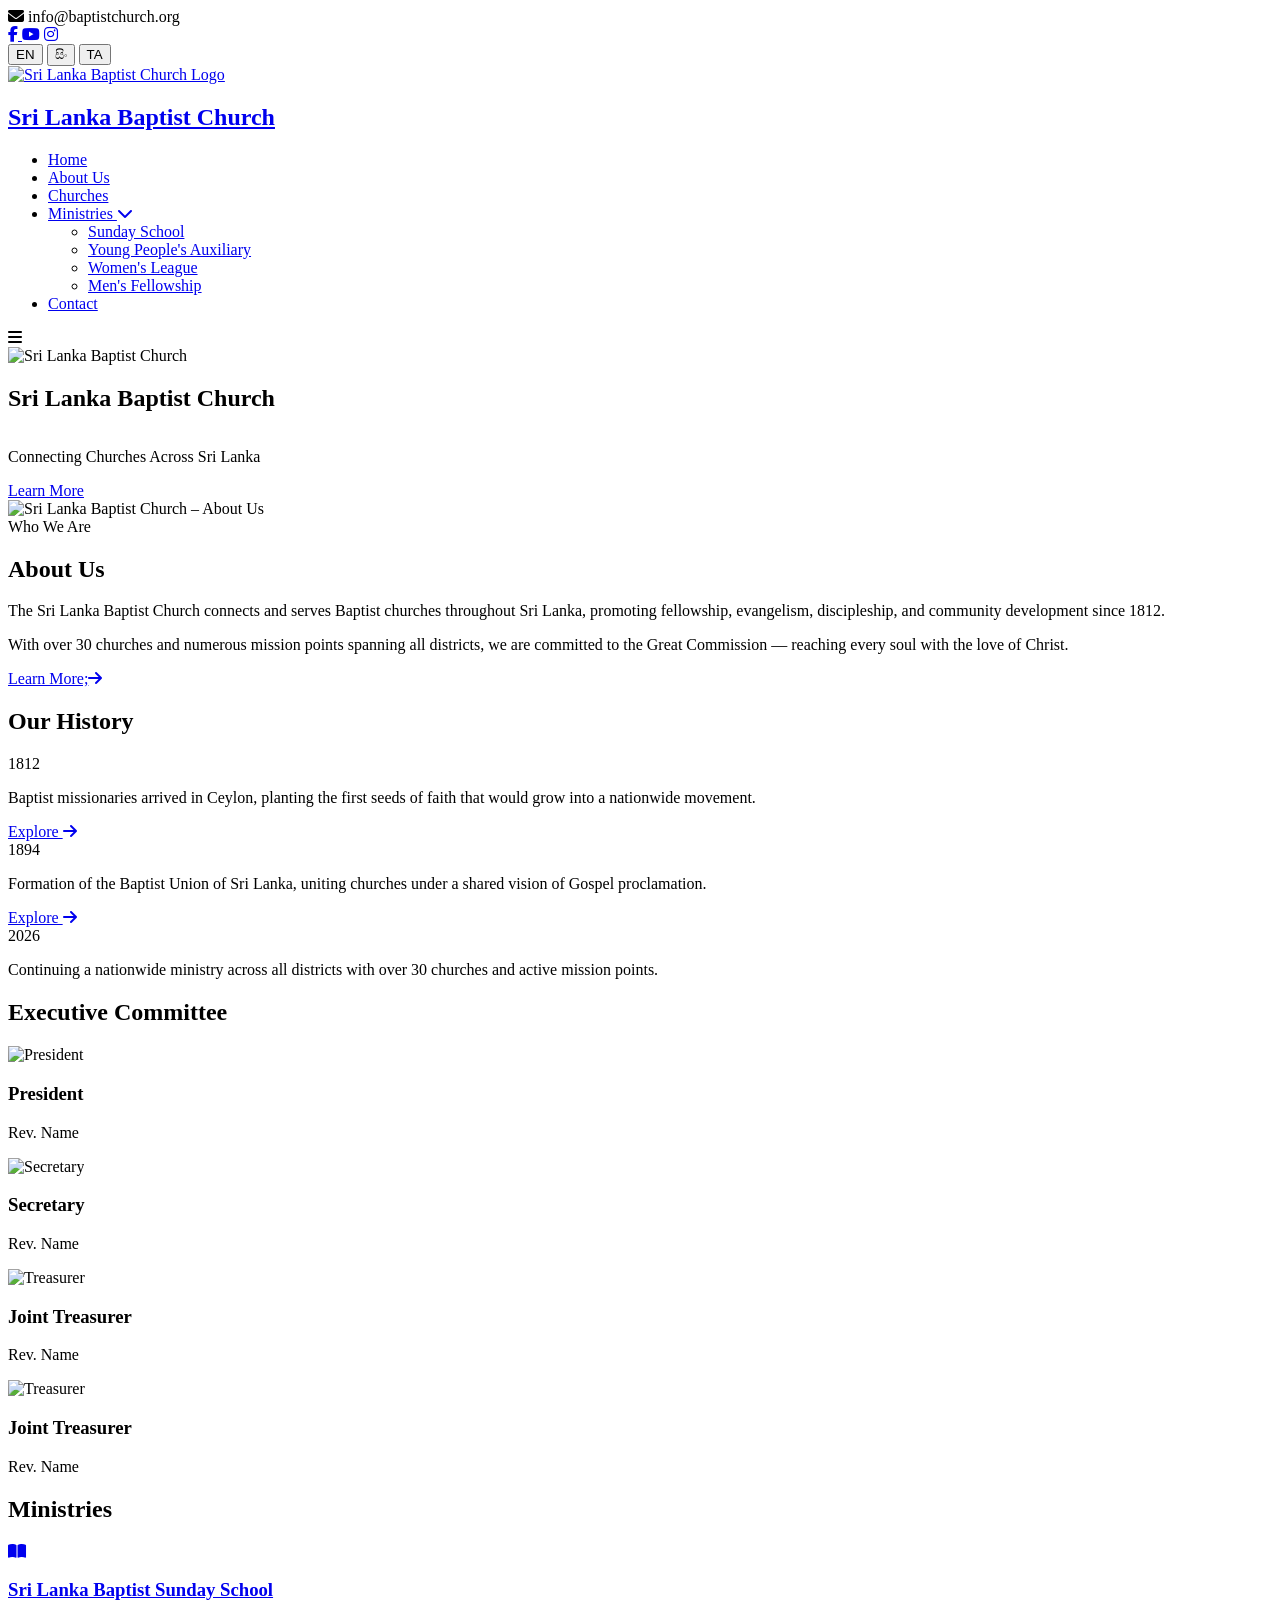
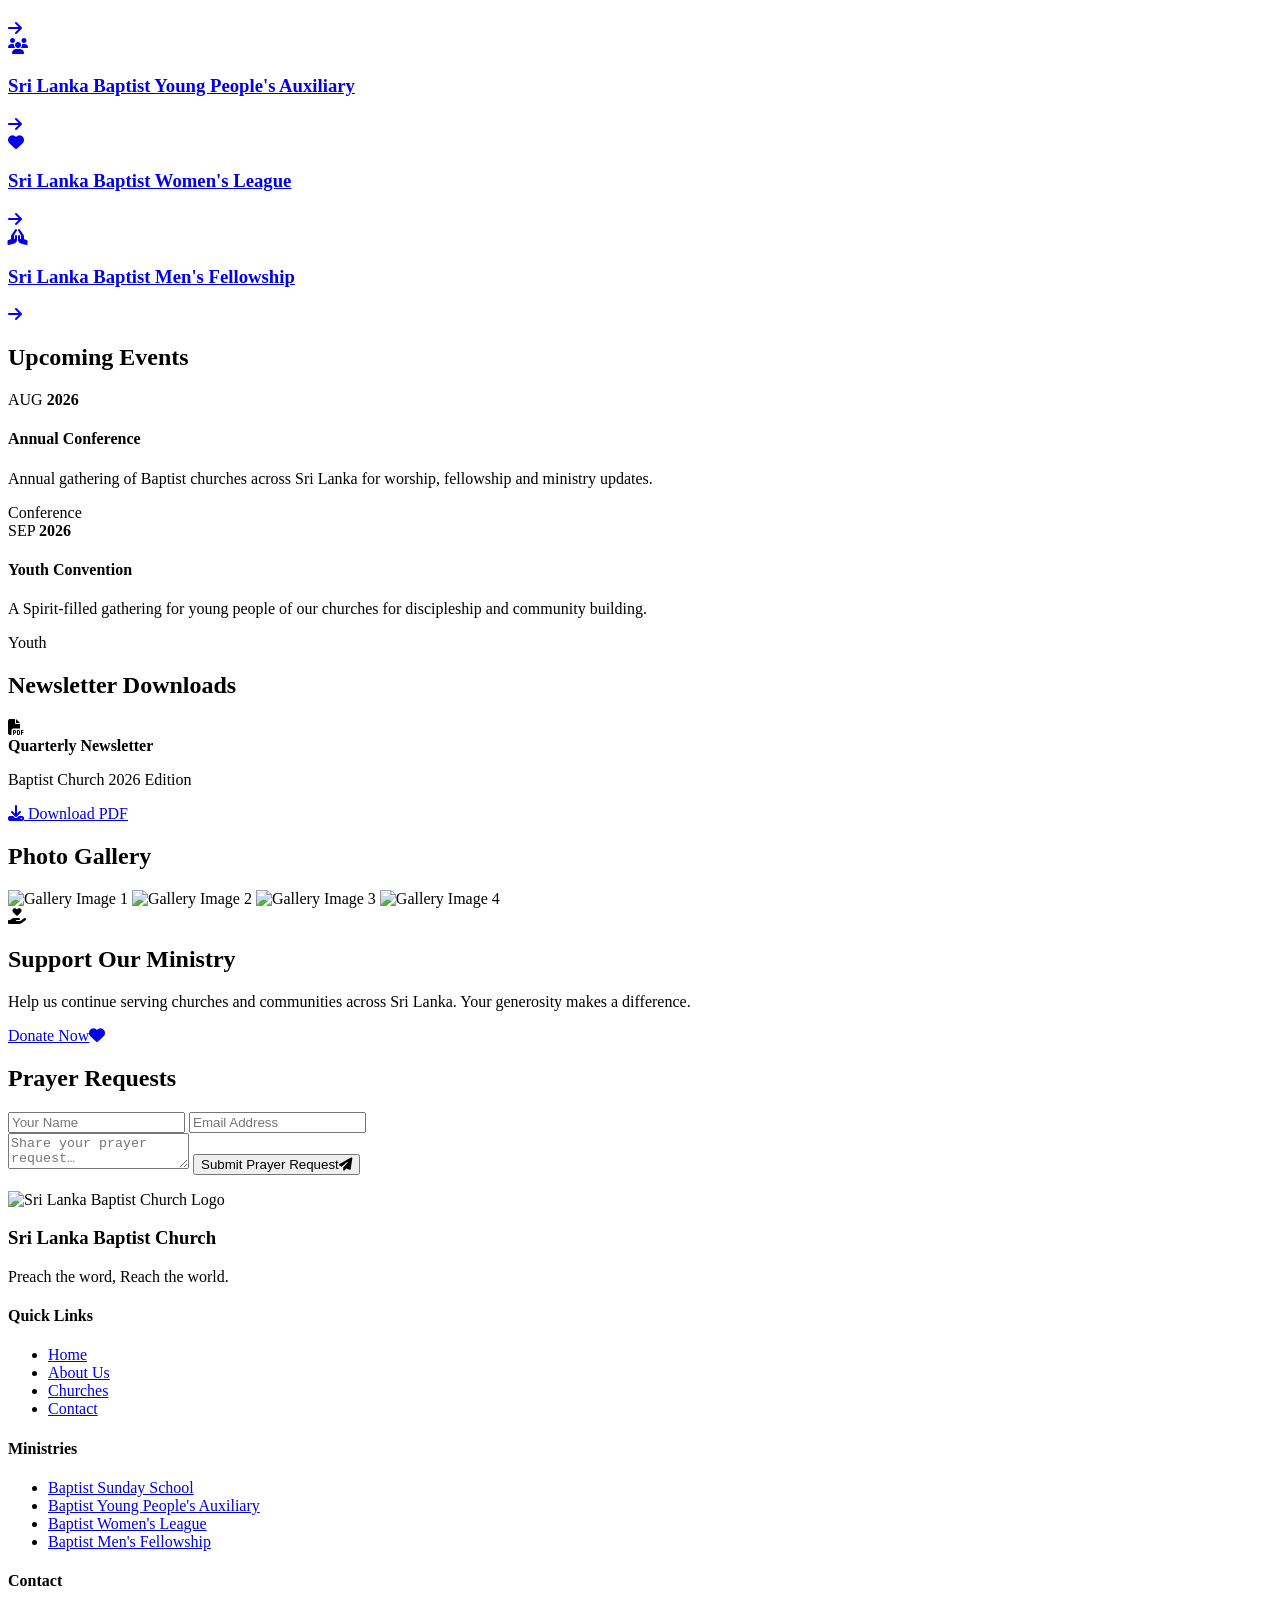
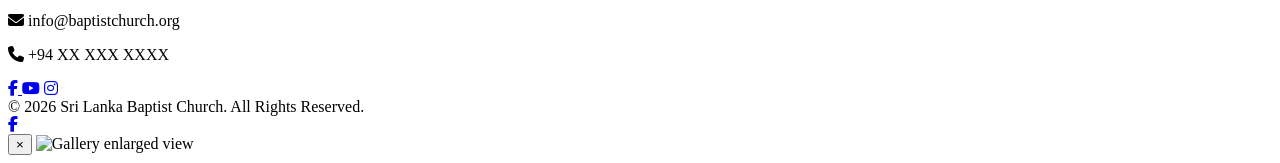
==== Index.html @ b9fe7b9b "Initial website" ====
<!DOCTYPE html>
<html lang="en">

<head>
    <meta charset="UTF-8">
    <meta name="viewport" content="width=device-width, initial-scale=1.0">
    <meta name="description" content="Sri Lanka Baptist Church – Connecting Baptist churches across Sri Lanka through fellowship, ministry and the Gospel since 1812.">
    <title>Sri Lanka Baptist Church | Home</title>

    <link rel="stylesheet" href="css/global.css">

    <!-- Google Fonts -->
    <link href="https://fonts.googleapis.com/css2?family=Cinzel:wght@500;600;700&family=Poppins:wght@300;400;500;600;700&display=swap" rel="stylesheet">

    <!-- Font Awesome -->
    <link rel="stylesheet" href="https://cdnjs.cloudflare.com/ajax/libs/font-awesome/6.5.1/css/all.min.css">

    <!-- Swiper -->
    <link rel="stylesheet" href="https://cdn.jsdelivr.net/npm/swiper@11/swiper-bundle.min.css" />

    <!-- AOS -->
    <link rel="stylesheet" href="https://unpkg.com/aos@2.3.4/dist/aos.css" />
</head>

<body>

<!-- ================= HEADER ================= -->
<header>

    <!-- TOP HEADER -->
    <div class="top-header">
        <div class="container">
            <div class="top-left">
                <i class="fas fa-envelope"></i>
                info@baptistchurch.org
            </div>
            <div class="top-right">
                <a href="https://www.facebook.com/p/Sri-Lanka-Baptist-Church-61569196400970/" target="_blank" rel="noopener" aria-label="Facebook">
                    <i class="fab fa-facebook-f"></i>
                </a>
                <a href="https://youtube.com/@baptistchurchsrilanka?si=ytRZ0OJvWKiJNVHd" aria-label="YouTube"><i class="fab fa-youtube"></i></a>
                <a href="#" aria-label="Instagram"><i class="fab fa-instagram"></i></a>
                <div class="language-switch">
                    <button>EN</button>
                    <button>සිං</button>
                    <button>TA</button>
                </div>
            </div>
        </div>
    </div>

    <!-- NAVBAR -->
    <nav class="navbar">
        <div class="container nav-container">
            <a href="index.html" class="logo">
                <img src="images/logo.jpg" alt="Sri Lanka Baptist Church Logo">
                <h2>Sri Lanka Baptist Church</h2>
            </a>
            <ul class="nav-links">
                <li><a href="index.html" class="active">Home</a></li>
                <li><a href="about.html">About Us</a></li>
                <li><a href="churches.html">Churches</a></li>
                <li class="dropdown">
                    <a href="#" onclick="return false;">Ministries <i class="fas fa-chevron-down"></i></a>
                    <ul class="dropdown-menu">
                        <li><a href="SLBS.html">Sunday School</a></li>
                        <li><a href="BYPA.html">Young People's Auxiliary</a></li>
                        <li><a href="BWL.html">Women's League</a></li>
                        <li><a href="BMF.html">Men's Fellowship</a></li>
                    </ul>
                </li>
                <li><a href="contact.html">Contact</a></li>
            </ul>
            <div class="menu-btn" aria-label="Open menu" role="button" tabindex="0">
                <i class="fas fa-bars"></i>
            </div>
        </div>
    </nav>

</header>

<!-- ================= HERO ================= -->
<section id="home" class="hero">
    <img
        src="images/hero.jpg"
        alt="Sri Lanka Baptist Church"
        class="hero-bg">
    <div class="hero-overlay"></div>
    <div class="hero-content">
        <h1>Sri Lanka Baptist Church</h1>
        <div class="swiper heroSwiper">
            <div class="swiper-wrapper">
                <div class="swiper-slide">
                    <p>Connecting Churches Across Sri Lanka</p>
                </div>
                <div class="swiper-slide">
                    <p>Sharing the Gospel Across the Nation</p>
                </div>
                <div class="swiper-slide">
                    <p>Faith.Fellowship.Mission</p>
                </div>
            </div>
        </div>
        <a href="#about" class="btn hero-btn">Learn More</a>
    </div>
</section>

<!-- ================= ABOUT ================= -->
<section id="about" class="section">
    <div class="container two-column">
        <div class="about-img" data-aos="fade-right">
            <img src="images/About.jpg" alt="Sri Lanka Baptist Church – About Us">
        </div>
        <div class="about-text" data-aos="fade-left">
            <span class="section-eyebrow">Who We Are</span>
            <h2>About Us</h2>
            <div class="divider-left"></div>
            <p>
                The Sri Lanka Baptist Church connects and serves Baptist churches
                throughout Sri Lanka, promoting fellowship, evangelism, discipleship,
                and community development since 1812.
            </p>
            <p>
                With over 30 churches and numerous mission points spanning all districts,
                we are committed to the Great Commission — reaching every soul with the
                love of Christ.
            </p>
            <a href="about.html" class="btn btn-primary">
                Learn More;<i class="fas fa-arrow-right"></i>
            </a>
        </div>
    </div>
</section>

<!-- ================= HISTORY ================= -->
<section id="history" class="section light">
    <div class="container">
        <h2 class="title" data-aos="fade-up">Our History</h2>
        <div class="divider" data-aos="fade-up" data-aos-delay="50"></div>
        <div class="timeline">
            <div class="timeline-box" data-aos="fade-up" data-aos-delay="0">
                <div class="timeline-year">1812</div>
                <p>Baptist missionaries arrived in Ceylon, planting the first seeds of faith that would grow into a nationwide movement.</p>
                <a href="about.html#history-1812" class="timeline-btn">
                    Explore <i class="fas fa-arrow-right"></i>
                </a>
            </div>
            <div class="timeline-box" data-aos="fade-up" data-aos-delay="120">
                <div class="timeline-year">1894</div>
                <p>Formation of the Baptist Union of Sri Lanka, uniting churches under a shared vision of Gospel proclamation.</p>
                <a href="about.html#history-1894" class="timeline-btn">
                    Explore <i class="fas fa-arrow-right"></i>
                </a>
            </div>
            <div class="timeline-box" data-aos="fade-up" data-aos-delay="240">
                <div class="timeline-year">2026</div>
                <p>Continuing a nationwide ministry across all districts with over 30 churches and active mission points.</p>
            </div>
        </div>
    </div>
</section>

<!-- ================= EXECUTIVE COMMITTEE ================= -->
<section id="committee" class="section">
    <div class="container">
        <h2 class="title" data-aos="fade-up">Executive Committee</h2>
        <div class="divider" data-aos="fade-up" data-aos-delay="50"></div>
        <div class="committee-grid">
            <div class="member-card" data-aos="fade-up" data-aos-delay="0">
                <div class="member-img-wrap">
                    <img src="images/person1.jpg" alt="President">
                </div>
                <div class="member-info">
                    <h3>President</h3>
                    <p>Rev. Name</p>
                </div>
            </div>
            <div class="member-card" data-aos="fade-up" data-aos-delay="120">
                <div class="member-img-wrap">
                    <img src="images/person2.jpg" alt="Secretary">
                </div>
                <div class="member-info">
                    <h3>Secretary</h3>
                    <p>Rev. Name</p>
                </div>
            </div>
            <div class="member-card" data-aos="fade-up" data-aos-delay="240">
                <div class="member-img-wrap">
                    <img src="images/person3.jpg" alt="Treasurer">
                </div>
                <div class="member-info">
                    <h3>Joint Treasurer</h3>
                    <p>Rev. Name</p>
                </div>
            </div>
            <div class="member-card" data-aos="fade-up" data-aos-delay="240">
                <div class="member-img-wrap">
                    <img src="images/person3.jpg" alt="Treasurer">
                </div>
                <div class="member-info">
                    <h3>Joint Treasurer</h3>
                    <p>Rev. Name</p>
                </div>
            </div>
        </div>
    </div>
</section>

<!-- ================= MINISTRIES ================= -->
<section id="ministries" class="section light">
    <div class="container">
        <h2 class="title" data-aos="fade-up">Ministries</h2>
        <div class="divider" data-aos="fade-up" data-aos-delay="50"></div>
        <div class="ministry-grid">
            <a href="SLBS.html" class="ministry-card" data-aos="fade-up" data-aos-delay="0">
                <div class="ministry-icon"><i class="fas fa-book-open"></i></div>
                <h3>Sri Lanka Baptist Sunday School</h3>
                <span class="ministry-arrow"><i class="fas fa-arrow-right"></i></span>
            </a>
            <a href="BYPA.html" class="ministry-card" data-aos="fade-up" data-aos-delay="100">
                <div class="ministry-icon"><i class="fas fa-users"></i></div>
                <h3>Sri Lanka Baptist Young People's Auxiliary</h3>
                <span class="ministry-arrow"><i class="fas fa-arrow-right"></i></span>
            </a>
            <a href="BWL.html" class="ministry-card" data-aos="fade-up" data-aos-delay="200">
                <div class="ministry-icon"><i class="fas fa-heart"></i></div>
                <h3>Sri Lanka Baptist Women's League</h3>
                <span class="ministry-arrow"><i class="fas fa-arrow-right"></i></span>
            </a>
            <a href="BMF.html" class="ministry-card" data-aos="fade-up" data-aos-delay="300">
                <div class="ministry-icon"><i class="fas fa-hands-praying"></i></div>
                <h3>Sri Lanka Baptist Men's Fellowship</h3>
                <span class="ministry-arrow"><i class="fas fa-arrow-right"></i></span>
            </a>
        </div>
    </div>
</section>

<!-- ================= EVENTS ================= -->
<section id="events" class="section">
    <div class="container">
        <h2 class="title" data-aos="fade-up">Upcoming Events</h2>
        <div class="divider" data-aos="fade-up" data-aos-delay="50"></div>
        <div class="events-list">
            <div class="event-card" data-aos="fade-up" data-aos-delay="0">
                <div class="event-date">
                    <span>AUG</span>
                    <strong>2026</strong>
                </div>
                <div class="event-info">
                    <h4>Annual Conference</h4>
                    <p>Annual gathering of Baptist churches across Sri Lanka for worship, fellowship and ministry updates.</p>
                </div>
                <div class="event-tag">Conference</div>
            </div>
            <div class="event-card" data-aos="fade-up" data-aos-delay="100">
                <div class="event-date">
                    <span>SEP</span>
                    <strong>2026</strong>
                </div>
                <div class="event-info">
                    <h4>Youth Convention</h4>
                    <p>A Spirit-filled gathering for young people of our churches for discipleship and community building.</p>
                </div>
                <div class="event-tag">Youth</div>
            </div>
        </div>
    </div>
</section>

<!-- ================= NEWSLETTER ================= -->
<section class="section light">
    <div class="container">
        <h2 class="title" data-aos="fade-up">Newsletter Downloads</h2>
        <div class="divider" data-aos="fade-up" data-aos-delay="50"></div>
        <div class="newsletter-card" data-aos="fade-up" data-aos-delay="100">
            <div class="newsletter-info">
                <i class="fas fa-file-pdf"></i>
                <div>
                    <strong>Quarterly Newsletter</strong>
                    <p>Baptist Church 2026 Edition</p>
                </div>
            </div>
            <a href="#" class="btn btn-primary">
                <i class="fas fa-download"></i> Download PDF
            </a>
        </div>
    </div>
</section>

<!-- ================= GALLERY ================= -->
<section id="gallery" class="section">
    <div class="container">
        <h2 class="title" data-aos="fade-up">Photo Gallery</h2>
        <div class="divider" data-aos="fade-up" data-aos-delay="50"></div>
        <div class="gallery-grid">
            <img src="images/gallery1.jpg" alt="Gallery Image 1" data-aos="zoom-in" data-aos-delay="0">
            <img src="images/gallery2.jpg" alt="Gallery Image 2" data-aos="zoom-in" data-aos-delay="60">
            <img src="images/gallery3.jpg" alt="Gallery Image 3" data-aos="zoom-in" data-aos-delay="120">
            <img src="images/gallery4.jpg" alt="Gallery Image 4" data-aos="zoom-in" data-aos-delay="180">
        </div>
    </div>
</section>

<!-- ================= DONATION ================= -->
<section class="donation">
    <div class="donation-inner" data-aos="fade-up">
        <div class="donation-icon"><i class="fas fa-hand-holding-heart"></i></div>
        <h2>Support Our Ministry</h2>
        <p>Help us continue serving churches and communities across Sri Lanka. Your generosity makes a difference.</p>
        <a href="contact.html#donate" class="btn donation-btn">
            Donate Now<i class="fas fa-heart"></i>
        </a>
    </div>
</section>

<!-- ================= PRAYER ================= -->
<section class="section">
    <div class="container">
        <h2 class="title" data-aos="fade-up">Prayer Requests</h2>
        <div class="divider" data-aos="fade-up" data-aos-delay="50"></div>
        <form id="prayerForm" data-aos="fade-up" data-aos-delay="100" novalidate>
            <div class="form-row">
                <input type="text" placeholder="Your Name" required>
                <input type="email" placeholder="Email Address" required>
            </div>
            <textarea placeholder="Share your prayer request…"></textarea>
            <button type="submit">
                Submit Prayer Request<i class="fas fa-paper-plane"></i>
            </button>
            <p class="form-msg" id="prayerMsg"></p>
        </form>
    </div>
</section>

<!-- ================= FOOTER ================= -->
<footer class="footer">
    <div class="container footer-grid">

        <div class="footer-column">
            <img src="images/logo.jpg" alt="Sri Lanka Baptist Church Logo" class="footer-logo">
            <h3>Sri Lanka Baptist Church</h3>
            <p>Preach the word, Reach the world.</p>
        </div>

        <div class="footer-column">
            <h4>Quick Links</h4>
            <ul>
                <li><a href="index.html">Home</a></li>
                <li><a href="about.html">About Us</a></li>
                <li><a href="churches.html">Churches</a></li>
                <li><a href="contact.html">Contact</a></li>
            </ul>
        </div>

        <div class="footer-column">
            <h4>Ministries</h4>
            <ul>
                <li><a href="SLBS.html">Baptist Sunday School</a></li>
                <li><a href="BYPA.html">Baptist Young People's Auxiliary</a></li>
                <li><a href="BWL.html">Baptist Women's League</a></li>
                <li><a href="BMF.html">Baptist Men's Fellowship</a></li>
            </ul>
        </div>

        <div class="footer-column">
            <h4>Contact</h4>
            <p><i class="fas fa-envelope"></i> info@baptistchurch.org</p>
            <p><i class="fas fa-phone"></i> +94 XX XXX XXXX</p>
            <div class="footer-social">
                <a href="https://www.facebook.com/p/Sri-Lanka-Baptist-Church-61569196400970/" target="_blank" rel="noopener" aria-label="Facebook">
                    <i class="fab fa-facebook-f"></i>
                </a>
                <a href="#" aria-label="YouTube"><i class="fab fa-youtube"></i></a>
                <a href="#" aria-label="Instagram"><i class="fab fa-instagram"></i></a>
            </div>
        </div>

    </div>
    <div class="footer-bottom">
        &copy 2026 Sri Lanka Baptist Church. All Rights Reserved.
    </div>
</footer>

<!-- FACEBOOK FLOAT -->
<a href="https://www.facebook.com/p/Sri-Lanka-Baptist-Church-61569196400970/"
   class="fb-float" target="_blank" rel="noopener" aria-label="Visit our Facebook page">
    <i class="fab fa-facebook-f"></i>
</a>

<!-- BACK TO TOP -->
<button id="topBtn" aria-label="Back to top">
    <i class="fas fa-chevron-up"></i>
</button>

<!-- LIGHTBOX -->
<div class="lightbox" id="lightbox" role="dialog" aria-modal="true" aria-label="Image viewer">
    <button class="lightbox-close" id="lightboxClose" aria-label="Close">&times</button>
    <img src="" alt="Gallery enlarged view" id="lightboxImg">
</div>

<!-- JS LIBRARIES -->
<script src="https://cdn.jsdelivr.net/npm/swiper@11/swiper-bundle.min.js"></script>
<script src="https://unpkg.com/aos@2.3.4/dist/aos.js"></script>
<script src="script.js"></script>

</body>
</html>
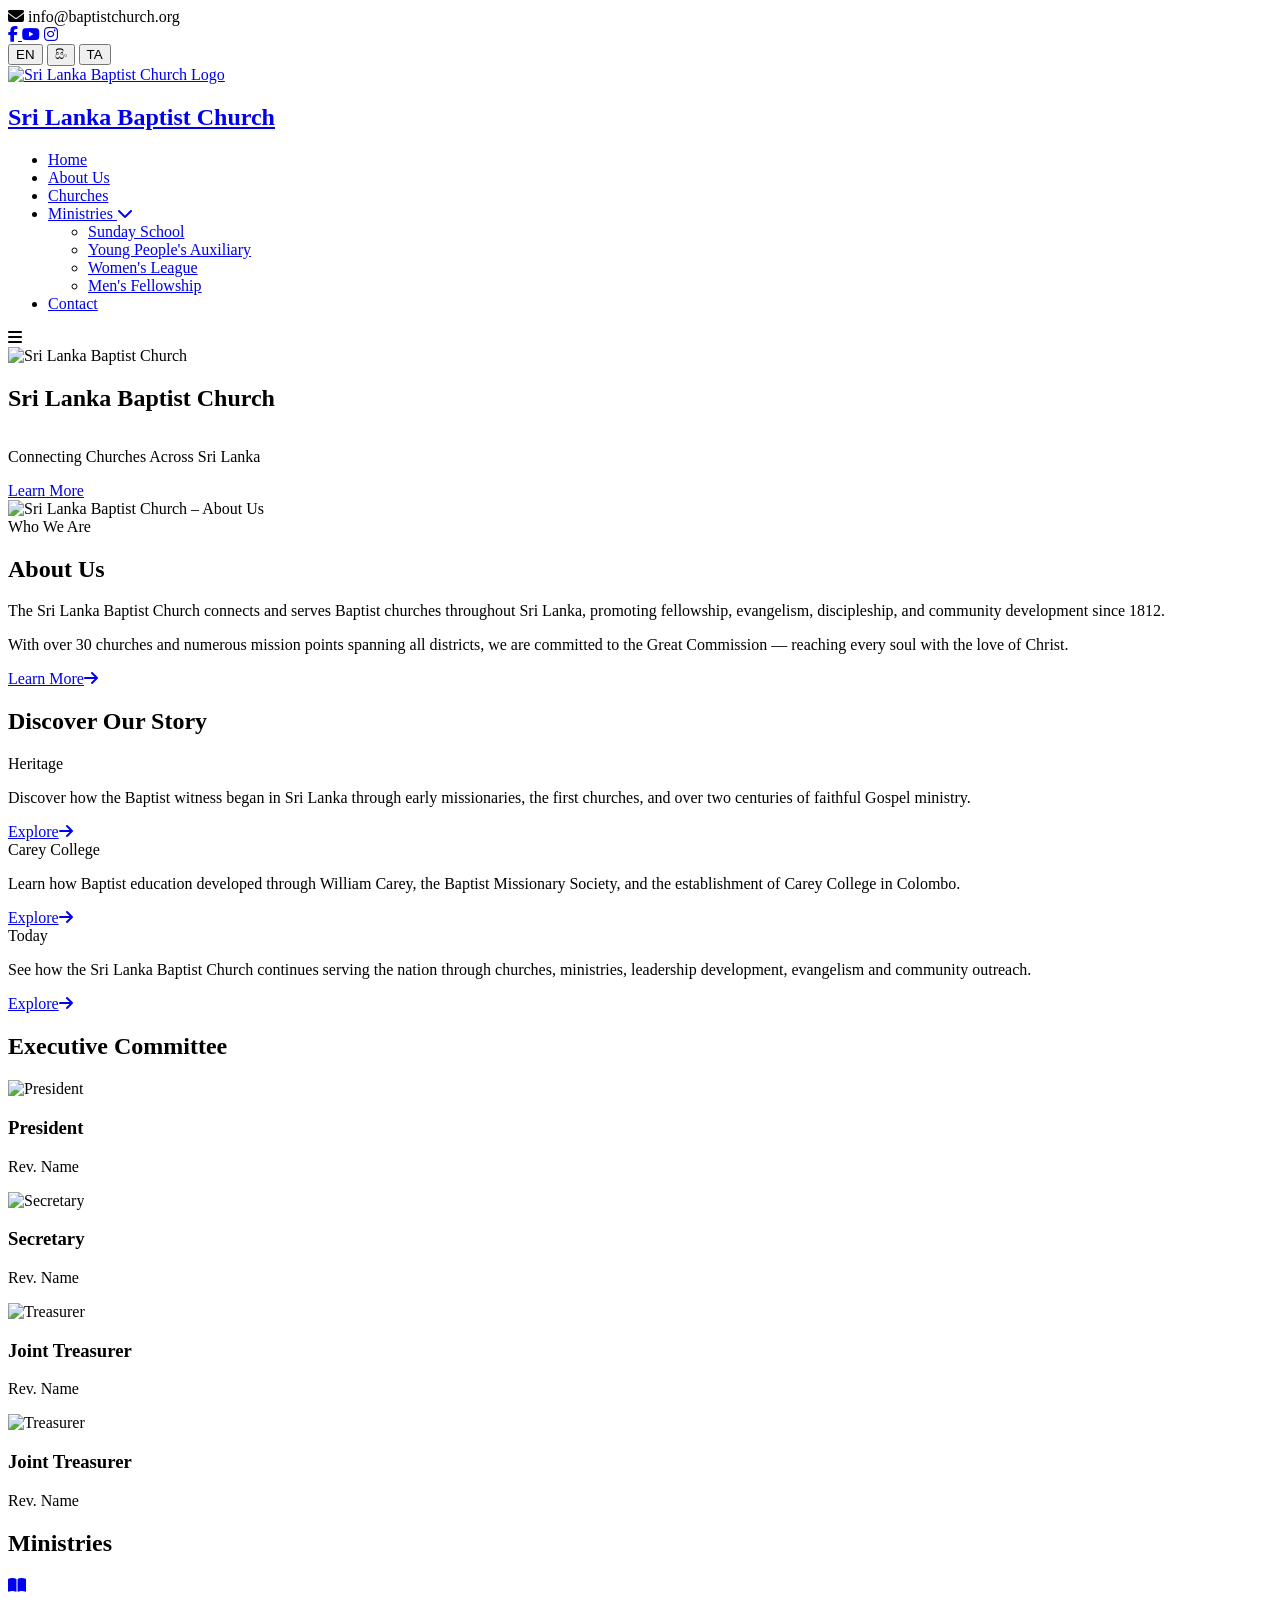
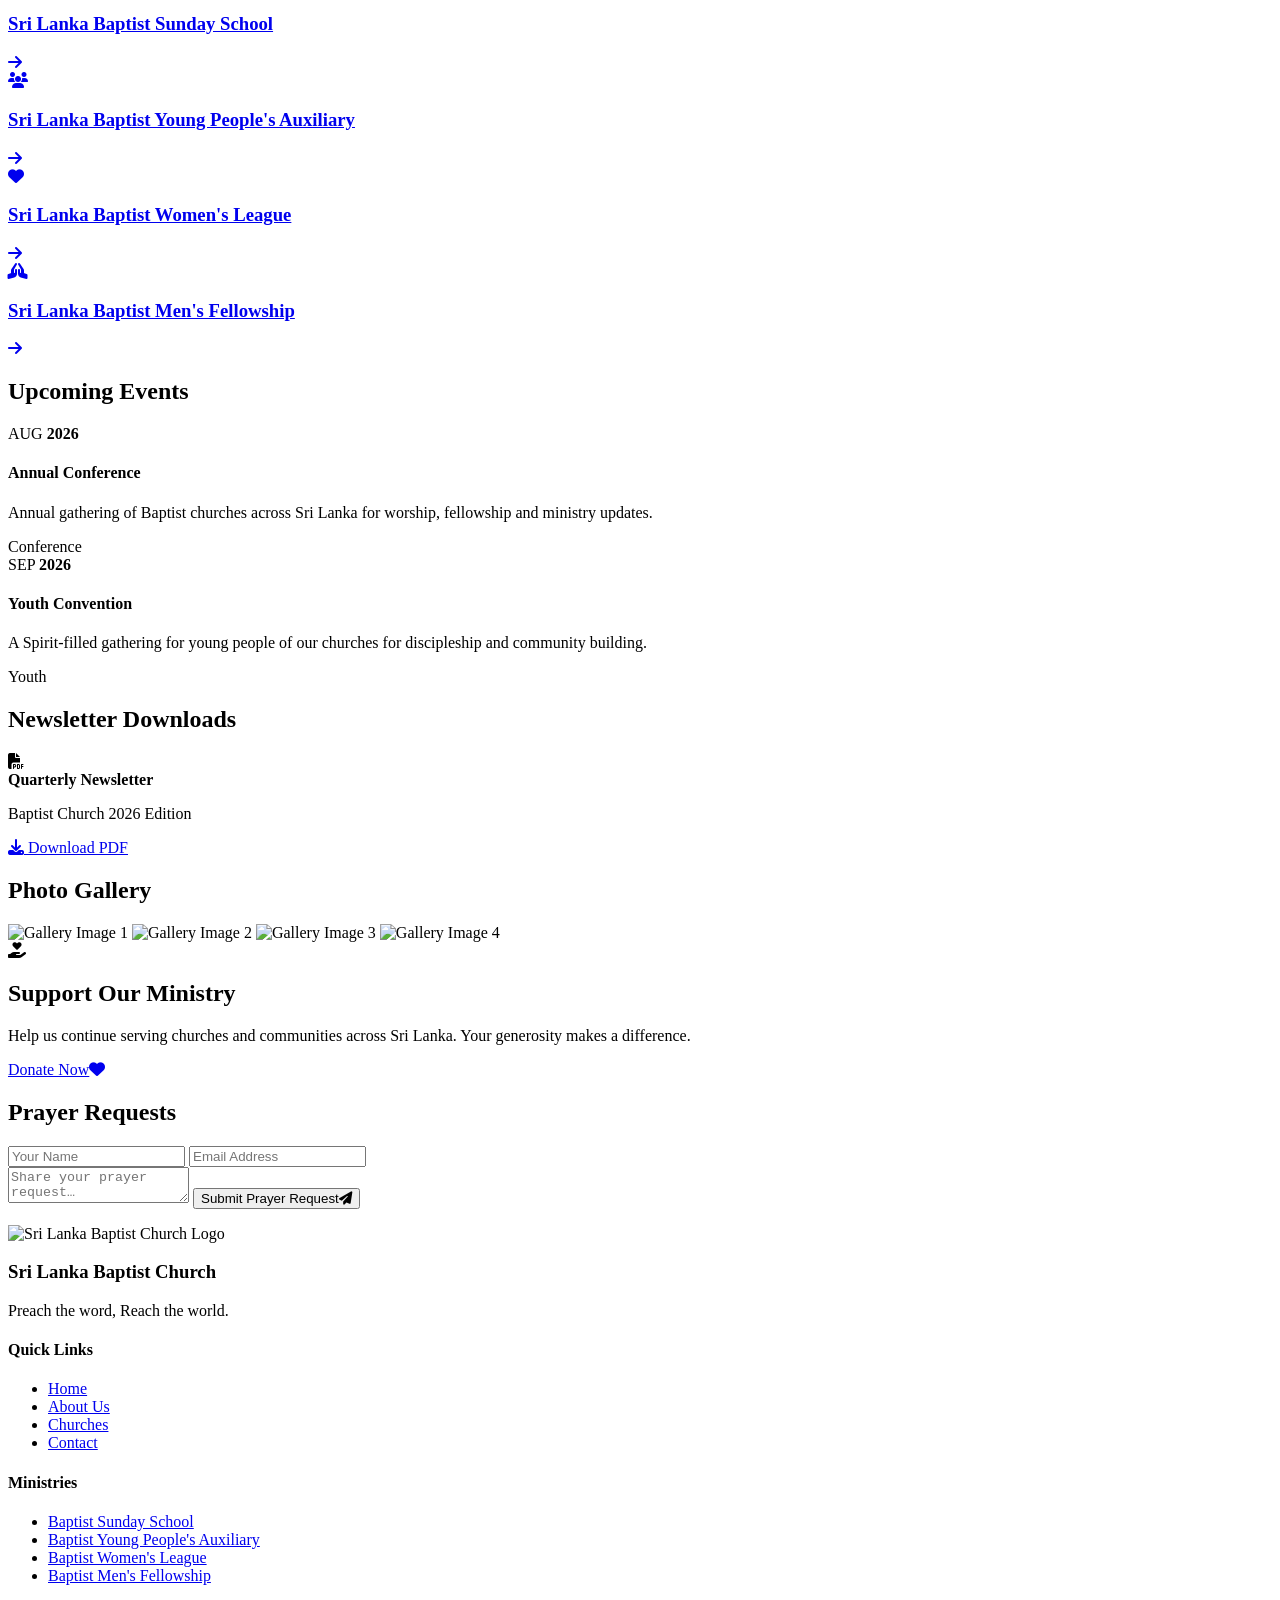
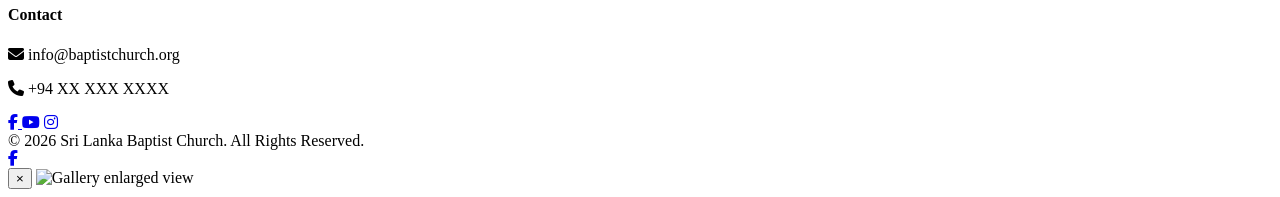
==== commit edef18cb: "About html page changes" ====
--- a/Index.html
+++ b/Index.html
@@ -126,7 +126,7 @@
                 love of Christ.
             </p>
             <a href="about.html" class="btn btn-primary">
-                Learn More;<i class="fas fa-arrow-right"></i>
+                Learn More<i class="fas fa-arrow-right"></i>
             </a>
         </div>
     </div>
@@ -135,26 +135,46 @@
 <!-- ================= HISTORY ================= -->
 <section id="history" class="section light">
     <div class="container">
-        <h2 class="title" data-aos="fade-up">Our History</h2>
+        <h2 class="title" data-aos="fade-up">
+            Discover Our Story
+        </h2>
         <div class="divider" data-aos="fade-up" data-aos-delay="50"></div>
         <div class="timeline">
-            <div class="timeline-box" data-aos="fade-up" data-aos-delay="0">
-                <div class="timeline-year">1812</div>
-                <p>Baptist missionaries arrived in Ceylon, planting the first seeds of faith that would grow into a nationwide movement.</p>
-                <a href="about.html#history-1812" class="timeline-btn">
-                    Explore <i class="fas fa-arrow-right"></i>
+            <!-- CARD 1 -->
+            <div class="timeline-box"data-aos="fade-up"data-aos-delay="0">
+                <div class="timeline-year">Heritage
+                </div>
+                <p>
+                    Discover how the Baptist witness began in Sri Lanka through
+                    early missionaries, the first churches, and over two centuries
+                    of faithful Gospel ministry.
+                </p>
+                <a href="about.html#bms"class="timeline-btn">Explore<i class="fas fa-arrow-right"></i>
                 </a>
             </div>
-            <div class="timeline-box" data-aos="fade-up" data-aos-delay="120">
-                <div class="timeline-year">1894</div>
-                <p>Formation of the Baptist Union of Sri Lanka, uniting churches under a shared vision of Gospel proclamation.</p>
-                <a href="about.html#history-1894" class="timeline-btn">
-                    Explore <i class="fas fa-arrow-right"></i>
+            <!-- CARD 2 -->
+            <div class="timeline-box"data-aos="fade-up"data-aos-delay="120">
+                <div class="timeline-year">Carey College
+                </div>
+                <p>
+                    Learn how Baptist education developed through William Carey,
+                    the Baptist Missionary Society, and the establishment of
+                    Carey College in Colombo.
+                </p>
+                <a href="about.html#carey-college"class="timeline-btn">Explore<i class="fas fa-arrow-right"></i>
                 </a>
             </div>
-            <div class="timeline-box" data-aos="fade-up" data-aos-delay="240">
-                <div class="timeline-year">2026</div>
-                <p>Continuing a nationwide ministry across all districts with over 30 churches and active mission points.</p>
+            <!-- CARD 3 -->
+            <div class="timeline-box"data-aos="fade-up"data-aos-delay="240">
+                <div class="timeline-year">Today
+                </div>
+                <p>
+                    See how the Sri Lanka Baptist Church continues serving the
+                    nation through churches, ministries, leadership development,
+                    evangelism and community outreach.
+                </p>
+                <a href="about.html#today"class="timeline-btn">Explore<i class="fas fa-arrow-right"></i>
+                </a>
             </div>
         </div>
     </div>
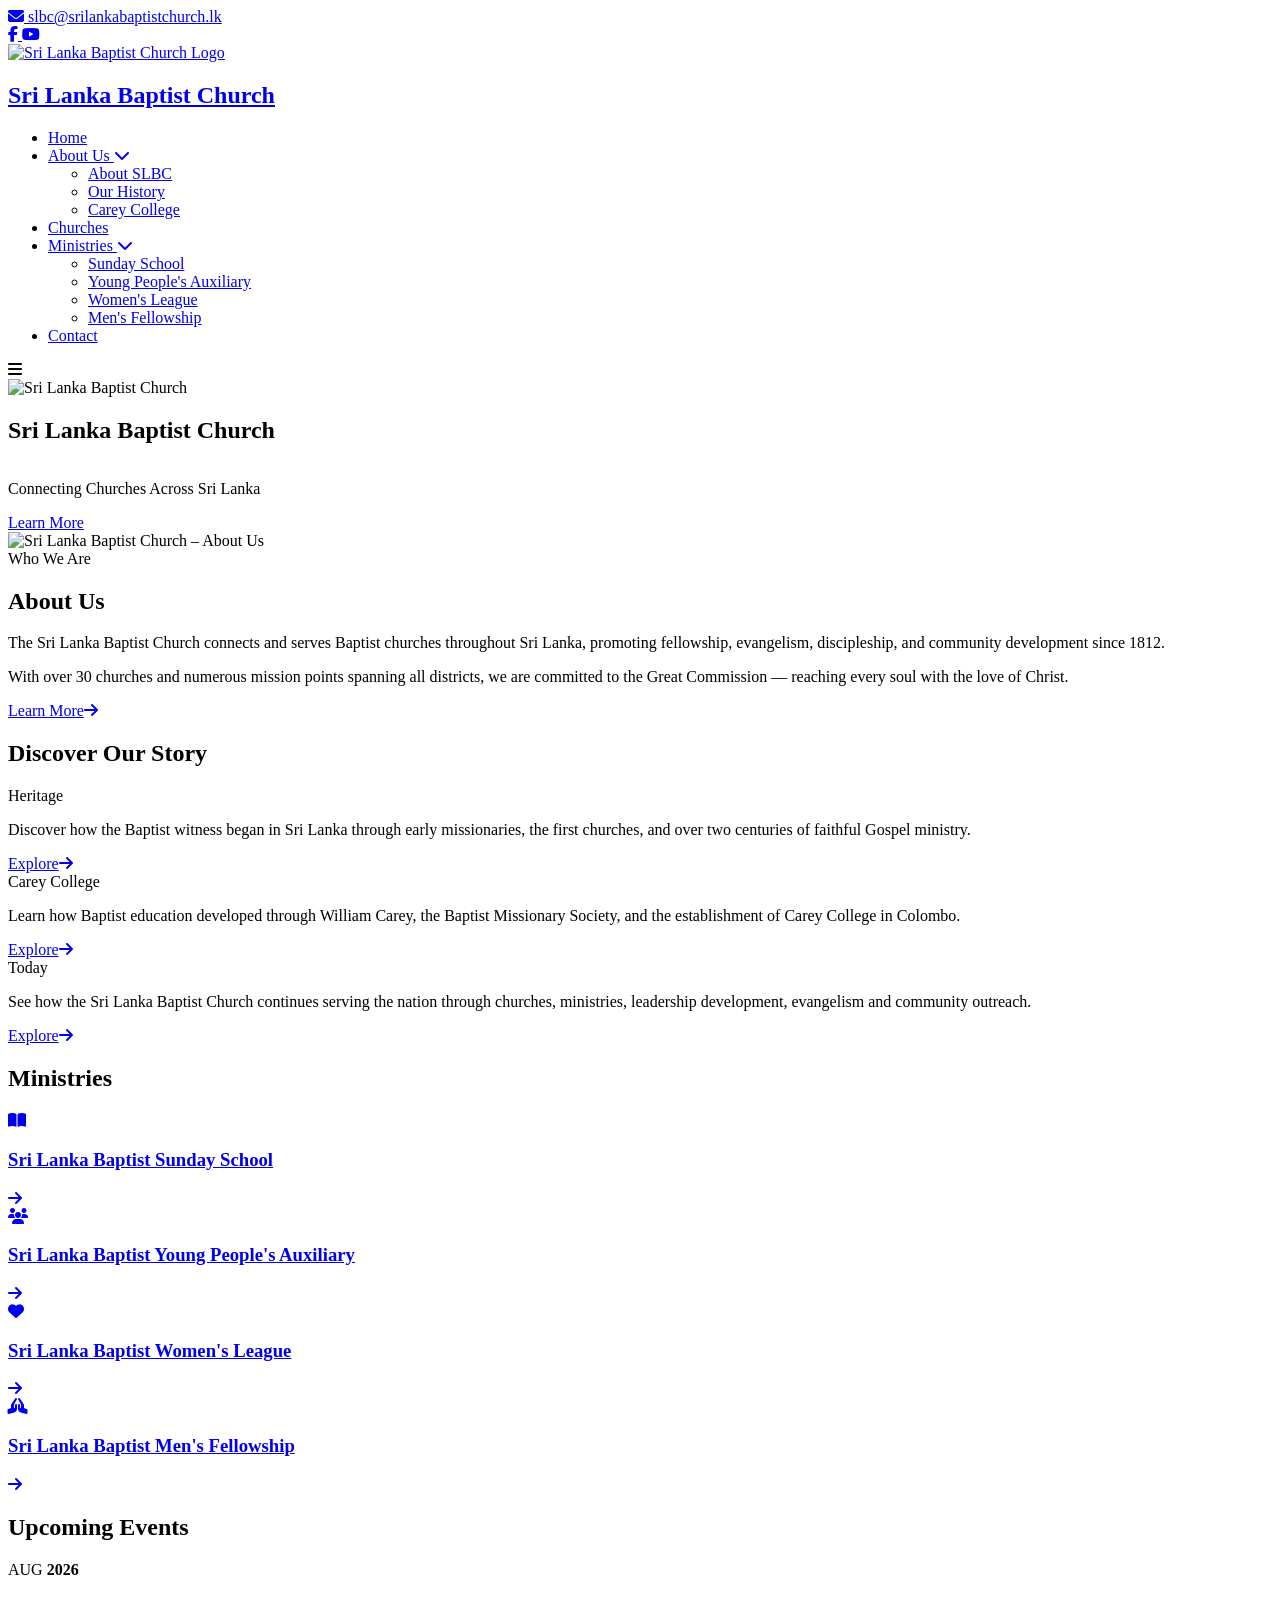
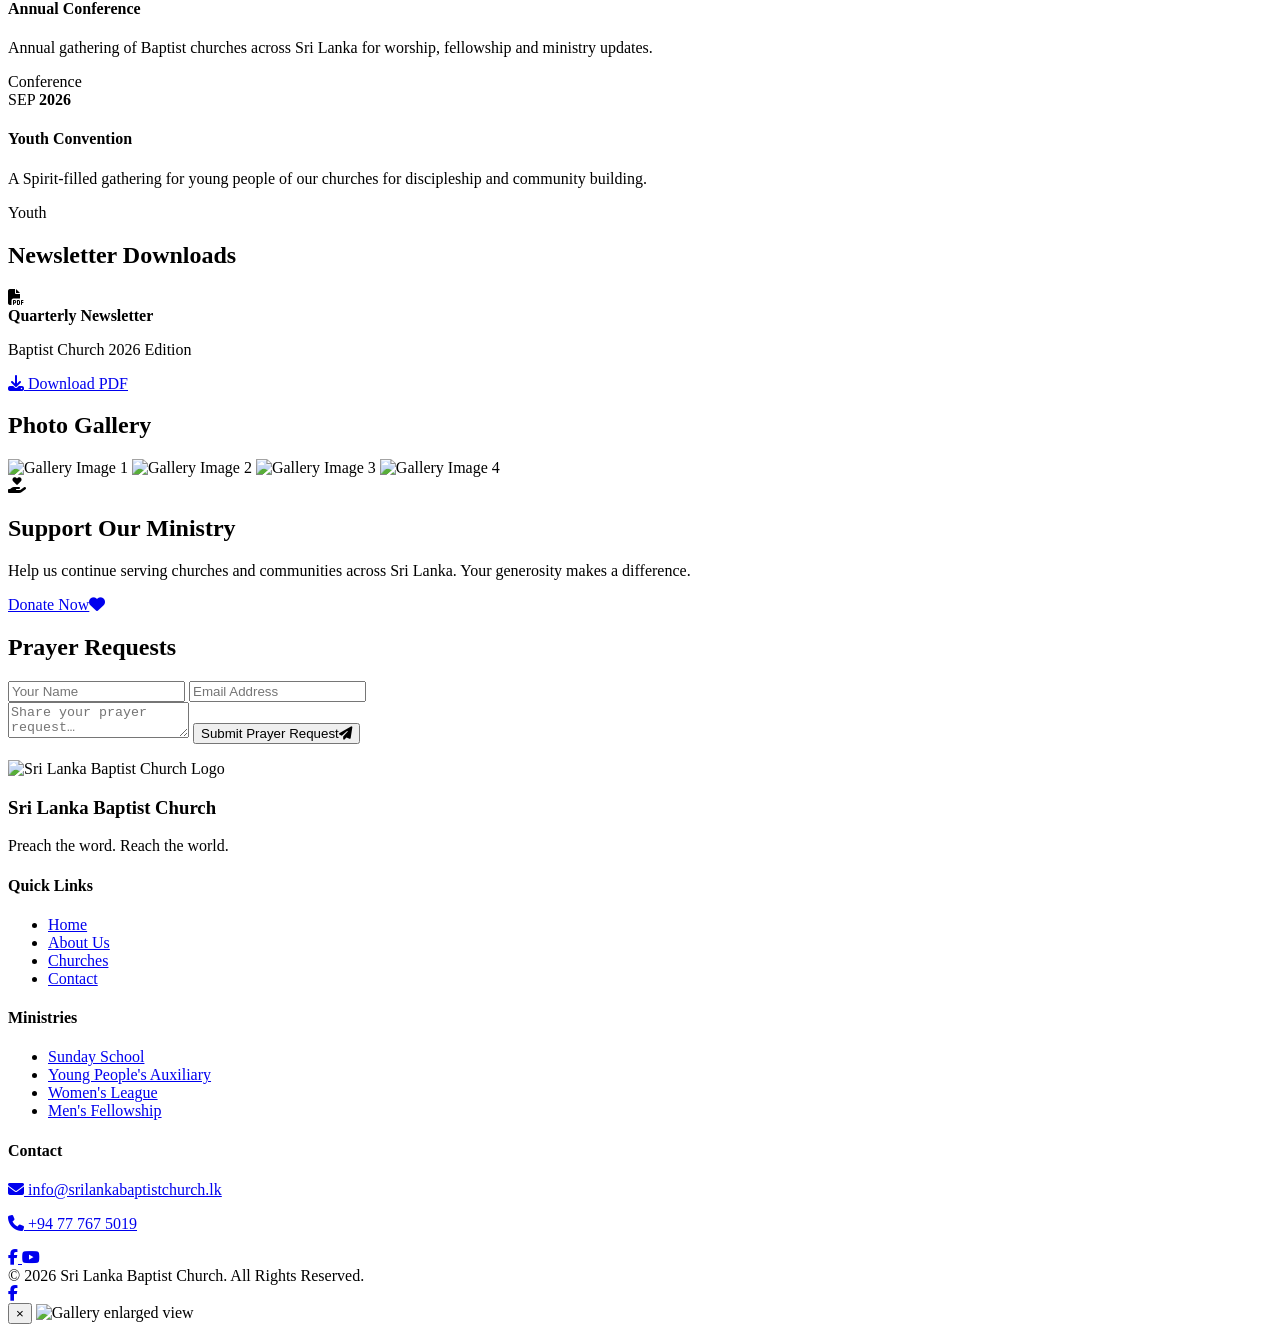
==== commit 8717e006: "Breaking down the About page, edits in Header, footer and pics" ====
--- a/Index.html
+++ b/Index.html
@@ -24,32 +24,24 @@
 
 <body>
 
-<!-- ================= HEADER ================= -->
+
+<!-- ===================== HEADER ===================== -->
 <header>
-
-    <!-- TOP HEADER -->
     <div class="top-header">
         <div class="container">
             <div class="top-left">
-                <i class="fas fa-envelope"></i>
-                info@baptistchurch.org
+                <a href="mailto:slbc@srilankabaptistchurch.lk"><i class="fas fa-envelope"></i> slbc@srilankabaptistchurch.lk</a>
             </div>
             <div class="top-right">
-                <a href="https://www.facebook.com/p/Sri-Lanka-Baptist-Church-61569196400970/" target="_blank" rel="noopener" aria-label="Facebook">
+                <a href="https://www.facebook.com/p/Sri-Lanka-Baptist-Church-61569196400970/"
+                   target="_blank" rel="noopener" aria-label="Facebook">
                     <i class="fab fa-facebook-f"></i>
                 </a>
-                <a href="https://youtube.com/@baptistchurchsrilanka?si=ytRZ0OJvWKiJNVHd" aria-label="YouTube"><i class="fab fa-youtube"></i></a>
-                <a href="#" aria-label="Instagram"><i class="fab fa-instagram"></i></a>
-                <div class="language-switch">
-                    <button>EN</button>
-                    <button>සිං</button>
-                    <button>TA</button>
-                </div>
-            </div>
-        </div>
-    </div>
-
-    <!-- NAVBAR -->
+                <a href="https://youtube.com/@baptistchurchsrilanka?si=beuBPx-tl2Hs2eVi" aria-label="YouTube"><i class="fab fa-youtube"></i></a>
+            </div>
+        </div>
+    </div>
+
     <nav class="navbar">
         <div class="container nav-container">
             <a href="index.html" class="logo">
@@ -58,10 +50,17 @@
             </a>
             <ul class="nav-links">
                 <li><a href="index.html" class="active">Home</a></li>
-                <li><a href="about.html">About Us</a></li>
+                <li class="dropdown">
+                    <a href="about.html">About Us <i class="fas fa-chevron-down"></i></a>
+                    <ul class="dropdown-menu">
+                        <li><a href="about.html">About SLBC</a></li>
+                        <li><a href="history.html">Our History</a></li>
+                        <li><a href="careycollege.html">Carey College</a></li>
+                    </ul>
+                </li>
                 <li><a href="churches.html">Churches</a></li>
                 <li class="dropdown">
-                    <a href="#" onclick="return false;">Ministries <i class="fas fa-chevron-down"></i></a>
+                    <a href="#">Ministries <i class="fas fa-chevron-down"></i></a>
                     <ul class="dropdown-menu">
                         <li><a href="SLBS.html">Sunday School</a></li>
                         <li><a href="BYPA.html">Young People's Auxiliary</a></li>
@@ -76,13 +75,12 @@
             </div>
         </div>
     </nav>
-
 </header>
 
 <!-- ================= HERO ================= -->
 <section id="home" class="hero">
     <img
-        src="images/hero.jpg"
+        src="images/Index/Hero.jpg"
         alt="Sri Lanka Baptist Church"
         class="hero-bg">
     <div class="hero-overlay"></div>
@@ -109,7 +107,7 @@
 <section id="about" class="section">
     <div class="container two-column">
         <div class="about-img" data-aos="fade-right">
-            <img src="images/About.jpg" alt="Sri Lanka Baptist Church – About Us">
+            <img src="images/Index/About.jpg" alt="Sri Lanka Baptist Church – About Us">
         </div>
         <div class="about-text" data-aos="fade-left">
             <span class="section-eyebrow">Who We Are</span>
@@ -132,7 +130,7 @@
     </div>
 </section>
 
-<!-- ================= HISTORY ================= -->
+<!-- ================= DISCOVER OUR STORY ================= -->
 <section id="history" class="section light">
     <div class="container">
         <h2 class="title" data-aos="fade-up">
@@ -149,7 +147,7 @@
                     early missionaries, the first churches, and over two centuries
                     of faithful Gospel ministry.
                 </p>
-                <a href="about.html#bms"class="timeline-btn">Explore<i class="fas fa-arrow-right"></i>
+                <a href="history.html"class="timeline-btn">Explore<i class="fas fa-arrow-right"></i>
                 </a>
             </div>
             <!-- CARD 2 -->
@@ -161,7 +159,7 @@
                     the Baptist Missionary Society, and the establishment of
                     Carey College in Colombo.
                 </p>
-                <a href="about.html#carey-college"class="timeline-btn">Explore<i class="fas fa-arrow-right"></i>
+                <a href="careycollege.html"class="timeline-btn">Explore<i class="fas fa-arrow-right"></i>
                 </a>
             </div>
             <!-- CARD 3 -->
@@ -175,52 +173,6 @@
                 </p>
                 <a href="about.html#today"class="timeline-btn">Explore<i class="fas fa-arrow-right"></i>
                 </a>
-            </div>
-        </div>
-    </div>
-</section>
-
-<!-- ================= EXECUTIVE COMMITTEE ================= -->
-<section id="committee" class="section">
-    <div class="container">
-        <h2 class="title" data-aos="fade-up">Executive Committee</h2>
-        <div class="divider" data-aos="fade-up" data-aos-delay="50"></div>
-        <div class="committee-grid">
-            <div class="member-card" data-aos="fade-up" data-aos-delay="0">
-                <div class="member-img-wrap">
-                    <img src="images/person1.jpg" alt="President">
-                </div>
-                <div class="member-info">
-                    <h3>President</h3>
-                    <p>Rev. Name</p>
-                </div>
-            </div>
-            <div class="member-card" data-aos="fade-up" data-aos-delay="120">
-                <div class="member-img-wrap">
-                    <img src="images/person2.jpg" alt="Secretary">
-                </div>
-                <div class="member-info">
-                    <h3>Secretary</h3>
-                    <p>Rev. Name</p>
-                </div>
-            </div>
-            <div class="member-card" data-aos="fade-up" data-aos-delay="240">
-                <div class="member-img-wrap">
-                    <img src="images/person3.jpg" alt="Treasurer">
-                </div>
-                <div class="member-info">
-                    <h3>Joint Treasurer</h3>
-                    <p>Rev. Name</p>
-                </div>
-            </div>
-            <div class="member-card" data-aos="fade-up" data-aos-delay="240">
-                <div class="member-img-wrap">
-                    <img src="images/person3.jpg" alt="Treasurer">
-                </div>
-                <div class="member-info">
-                    <h3>Joint Treasurer</h3>
-                    <p>Rev. Name</p>
-                </div>
             </div>
         </div>
     </div>
@@ -353,14 +305,14 @@
     </div>
 </section>
 
-<!-- ================= FOOTER ================= -->
+<!-- ===================== FOOTER ===================== -->
 <footer class="footer">
     <div class="container footer-grid">
 
         <div class="footer-column">
             <img src="images/logo.jpg" alt="Sri Lanka Baptist Church Logo" class="footer-logo">
             <h3>Sri Lanka Baptist Church</h3>
-            <p>Preach the word, Reach the world.</p>
+            <p>Preach the word. Reach the world.</p>
         </div>
 
         <div class="footer-column">
@@ -376,29 +328,29 @@
         <div class="footer-column">
             <h4>Ministries</h4>
             <ul>
-                <li><a href="SLBS.html">Baptist Sunday School</a></li>
-                <li><a href="BYPA.html">Baptist Young People's Auxiliary</a></li>
-                <li><a href="BWL.html">Baptist Women's League</a></li>
-                <li><a href="BMF.html">Baptist Men's Fellowship</a></li>
+                <li><a href="SLBS.html">Sunday School</a></li>
+                <li><a href="BYPA.html">Young People's Auxiliary</a></li>
+                <li><a href="BWL.html">Women's League</a></li>
+                <li><a href="BMF.html">Men's Fellowship</a></li>
             </ul>
         </div>
 
         <div class="footer-column">
             <h4>Contact</h4>
-            <p><i class="fas fa-envelope"></i> info@baptistchurch.org</p>
-            <p><i class="fas fa-phone"></i> +94 XX XXX XXXX</p>
+            <p><a href="mailto:info@srilankabaptistchurch.lk"><i class="fas fa-envelope"></i> info@srilankabaptistchurch.lk</a></p>
+            <p><a href="tel:+94777675019"><i class="fas fa-phone"></i> +94 77 767 5019</a></p>
             <div class="footer-social">
-                <a href="https://www.facebook.com/p/Sri-Lanka-Baptist-Church-61569196400970/" target="_blank" rel="noopener" aria-label="Facebook">
+                <a href="https://www.facebook.com/p/Sri-Lanka-Baptist-Church-61569196400970/"
+                   target="_blank" rel="noopener" aria-label="Facebook">
                     <i class="fab fa-facebook-f"></i>
                 </a>
-                <a href="#" aria-label="YouTube"><i class="fab fa-youtube"></i></a>
-                <a href="#" aria-label="Instagram"><i class="fab fa-instagram"></i></a>
+                <a href="https://youtube.com/@baptistchurchsrilanka?si=beuBPx-tl2Hs2eVi" aria-label="YouTube"><i class="fab fa-youtube"></i></a>
             </div>
         </div>
 
     </div>
     <div class="footer-bottom">
-        &copy 2026 Sri Lanka Baptist Church. All Rights Reserved.
+        &copy; 2026 Sri Lanka Baptist Church. All Rights Reserved.
     </div>
 </footer>
 
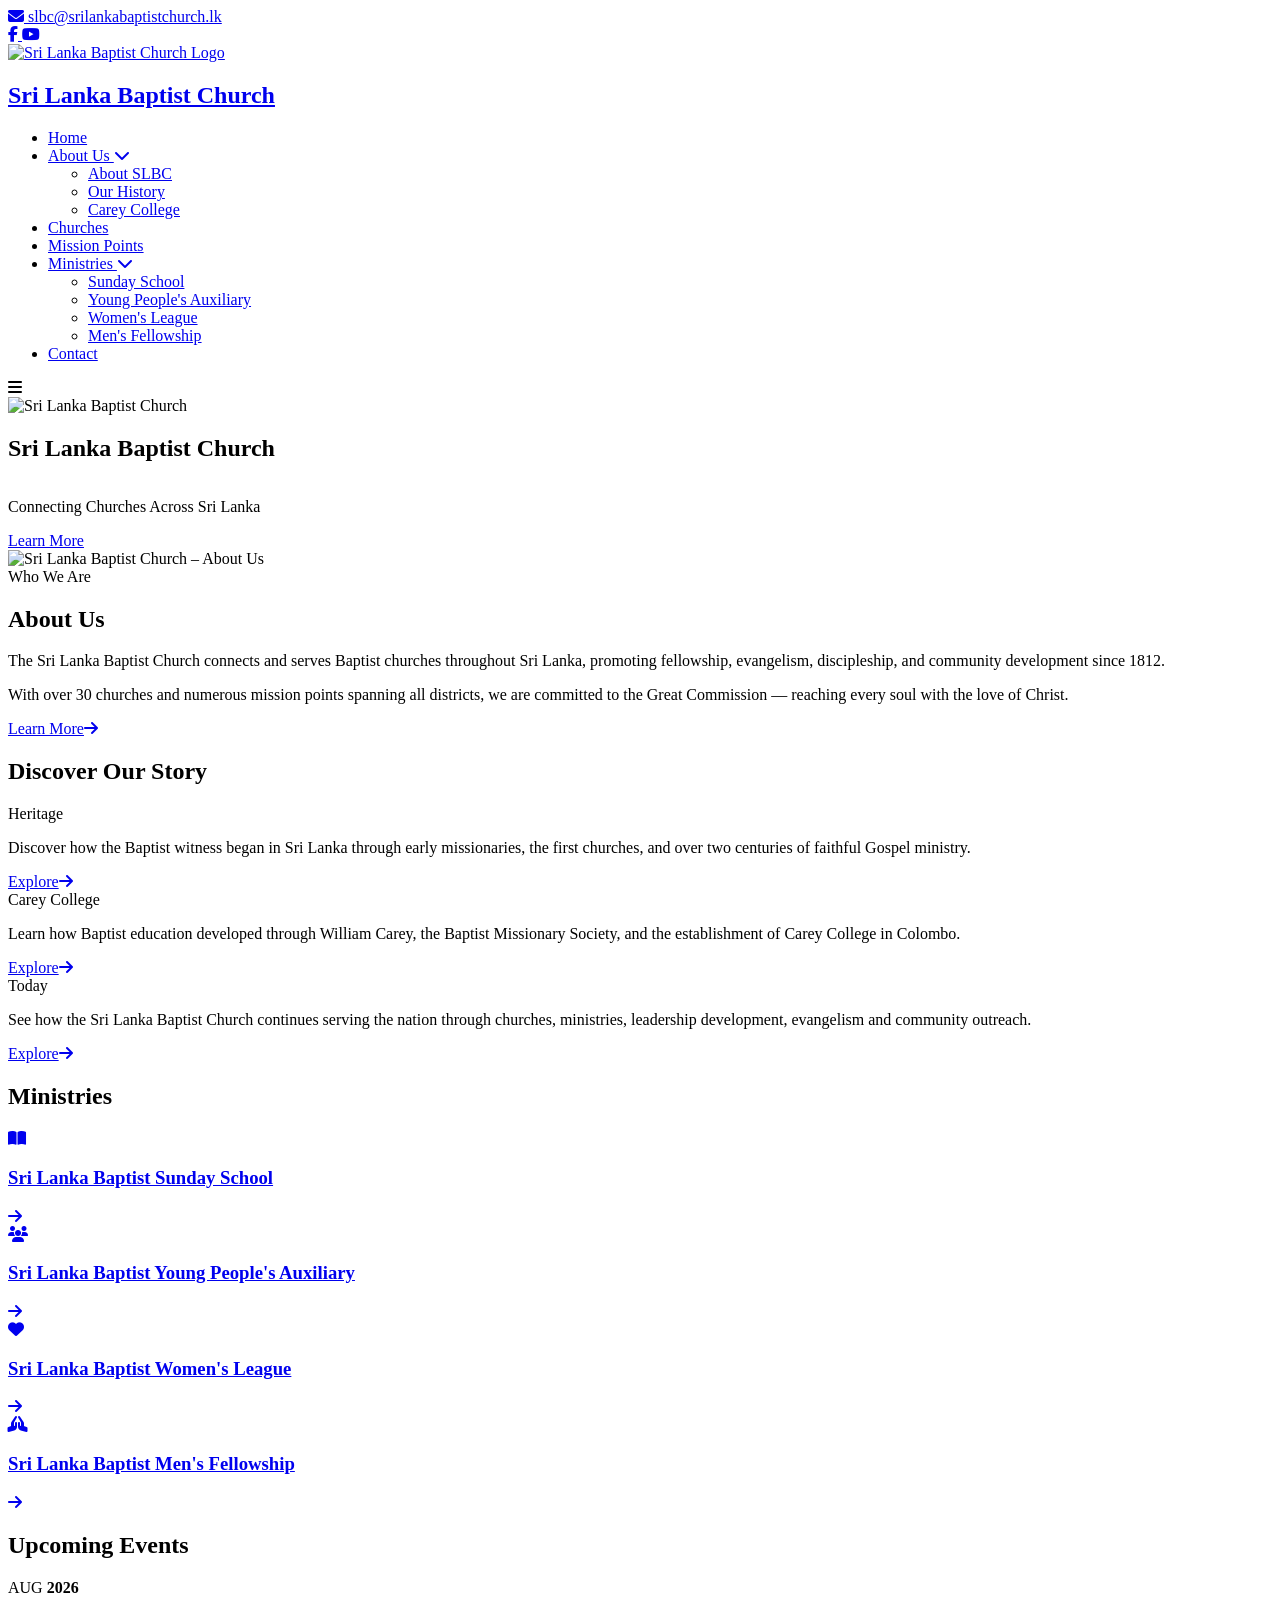
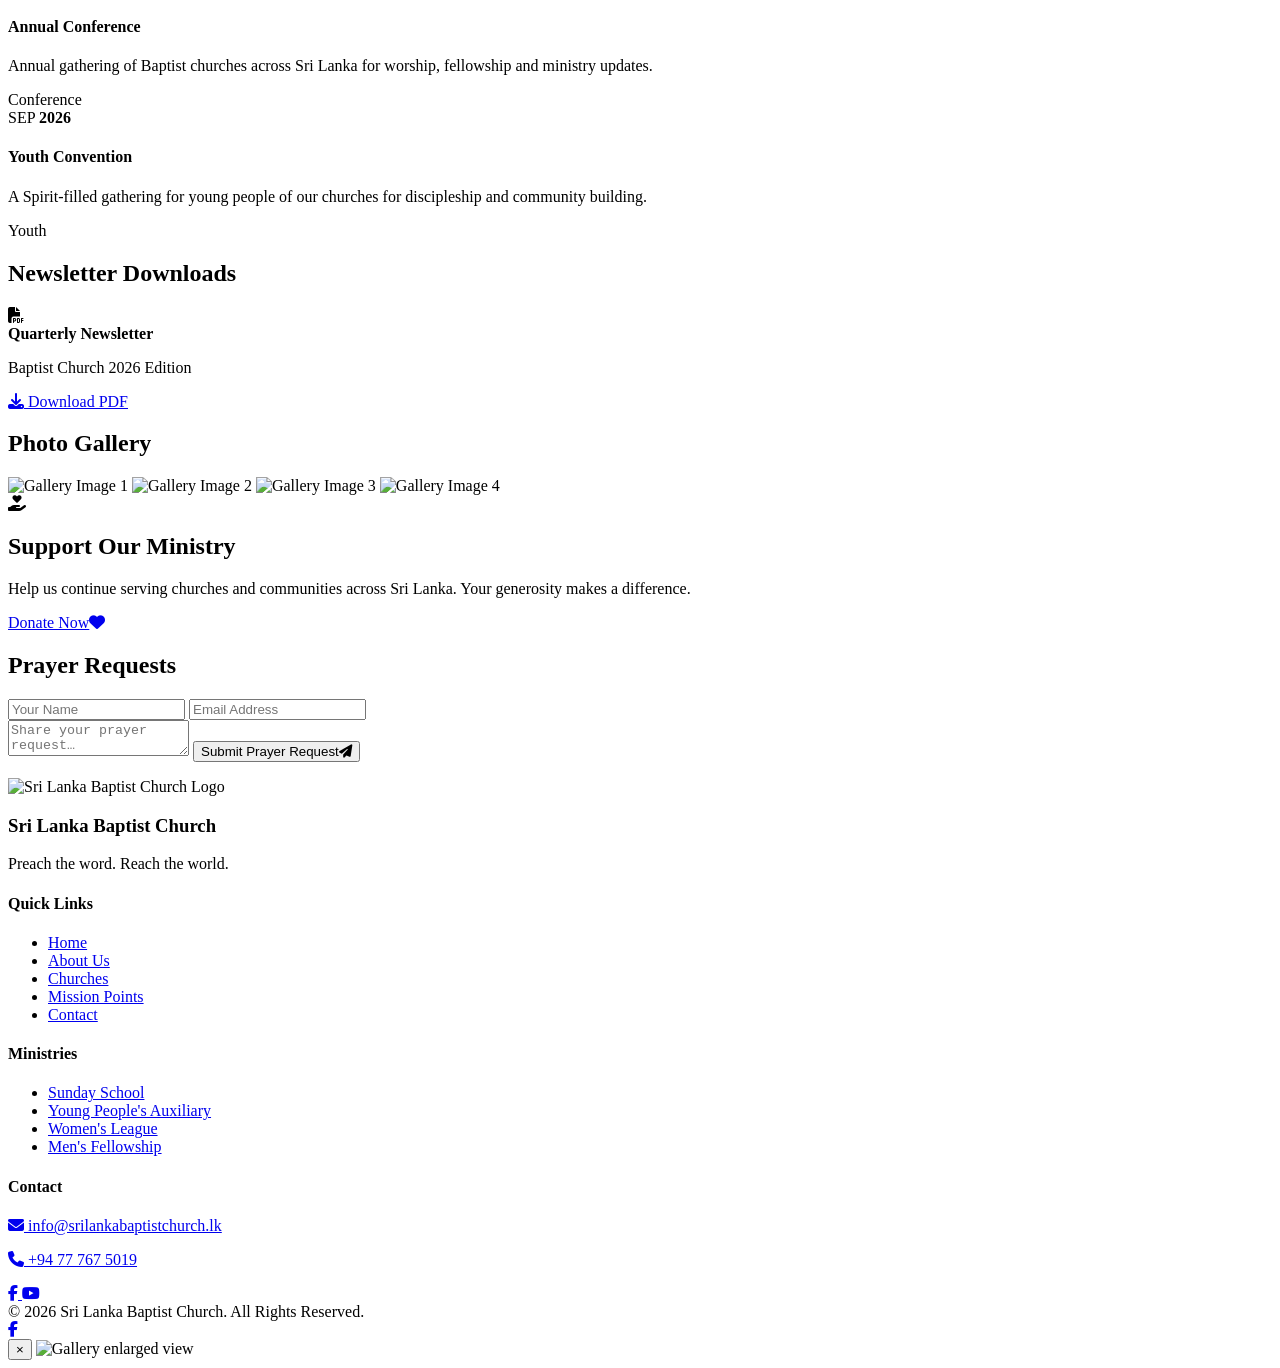
==== commit 7f306d46: "Mission points page added seperately" ====
--- a/Index.html
+++ b/Index.html
@@ -59,6 +59,7 @@
                     </ul>
                 </li>
                 <li><a href="churches.html">Churches</a></li>
+                <li><a href="mission-points.html">Mission Points</a></li>
                 <li class="dropdown">
                     <a href="#">Ministries <i class="fas fa-chevron-down"></i></a>
                     <ul class="dropdown-menu">
@@ -321,6 +322,7 @@
                 <li><a href="index.html">Home</a></li>
                 <li><a href="about.html">About Us</a></li>
                 <li><a href="churches.html">Churches</a></li>
+                <li><a href="mission-points.html">Mission Points</a></li>
                 <li><a href="contact.html">Contact</a></li>
             </ul>
         </div>
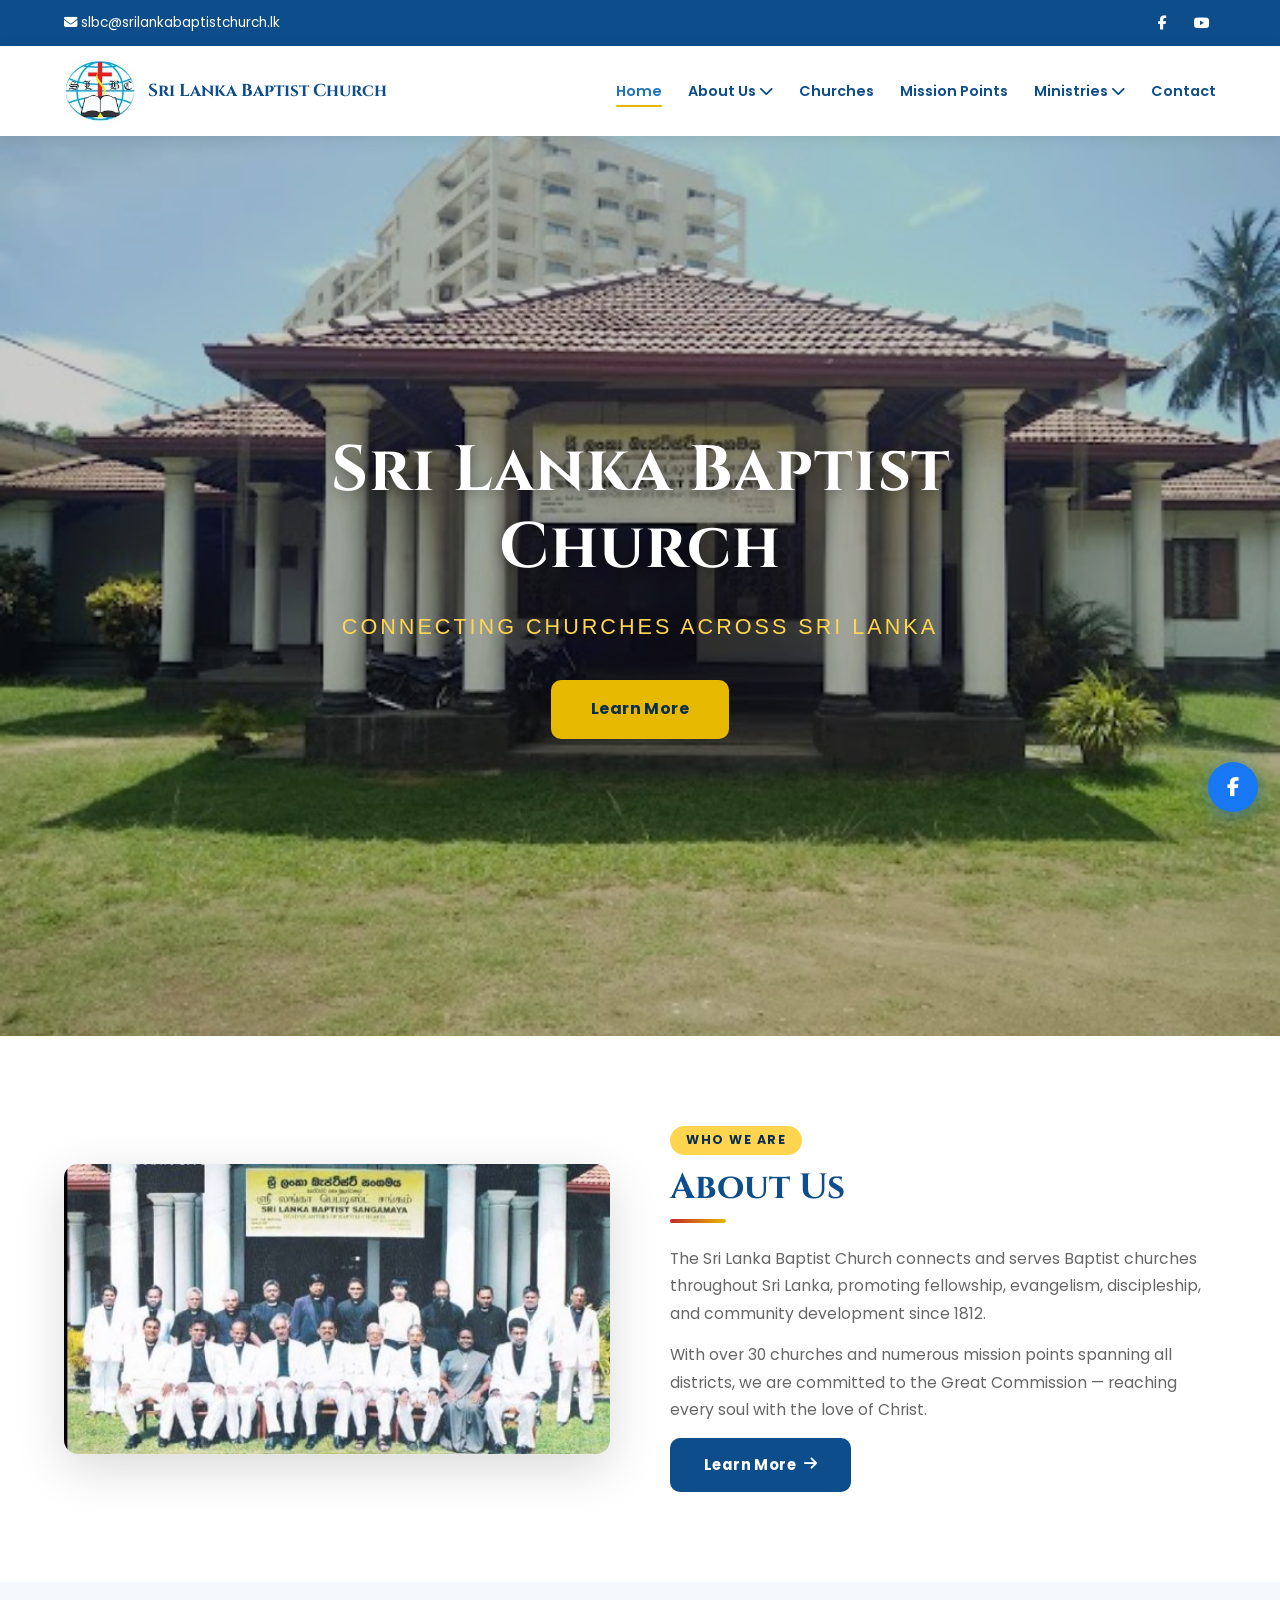
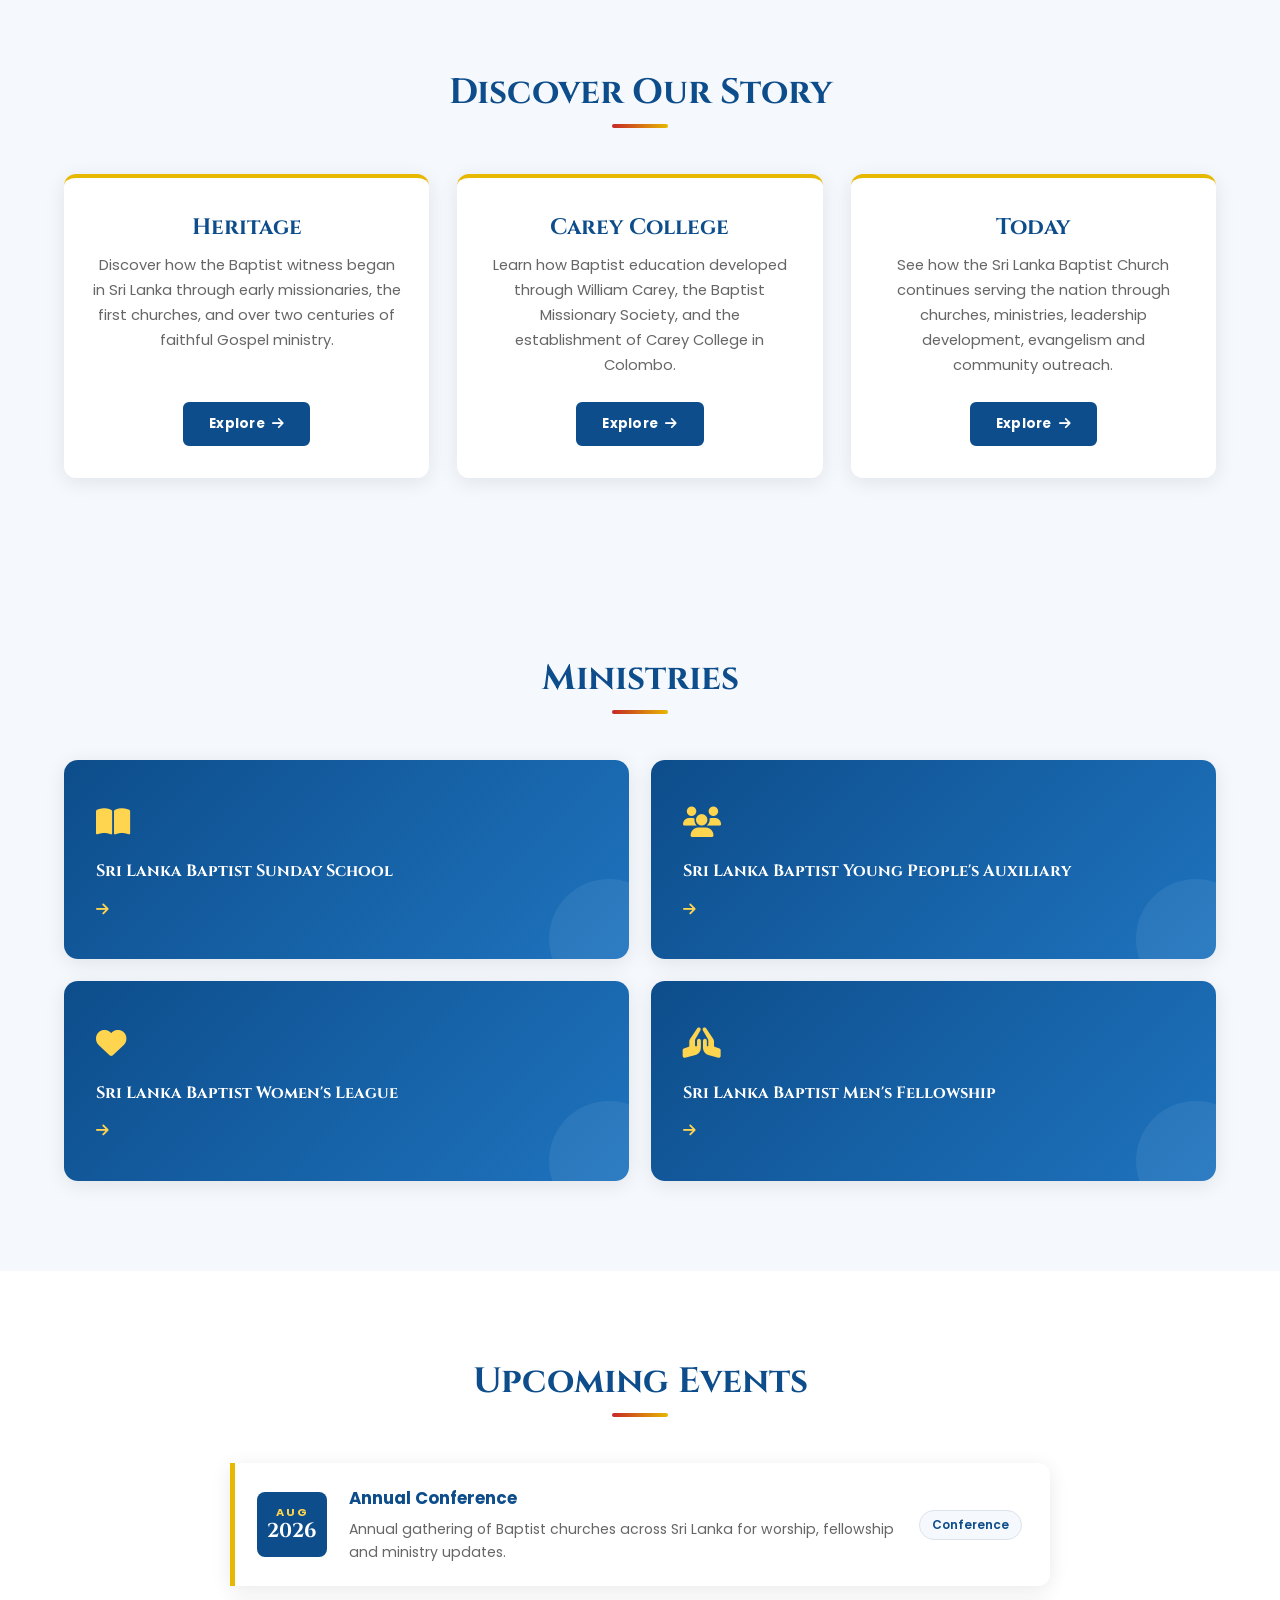
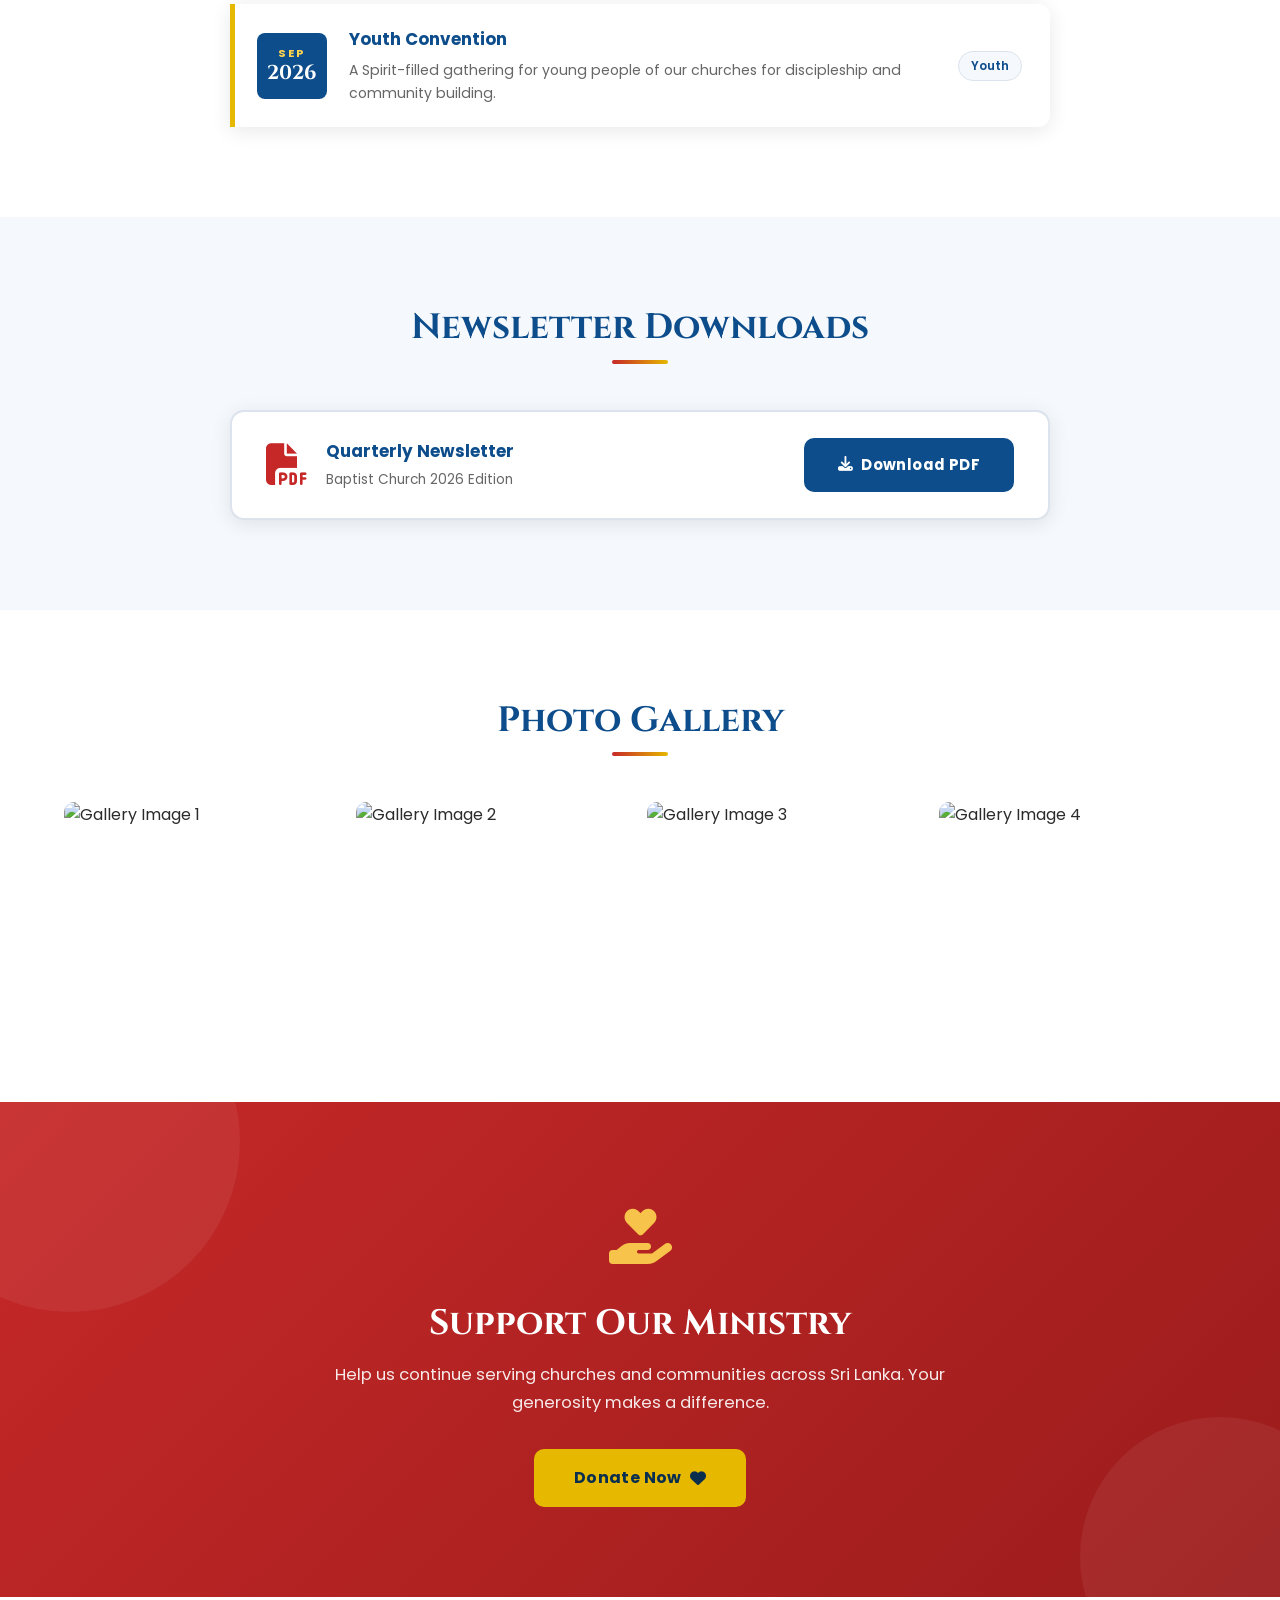
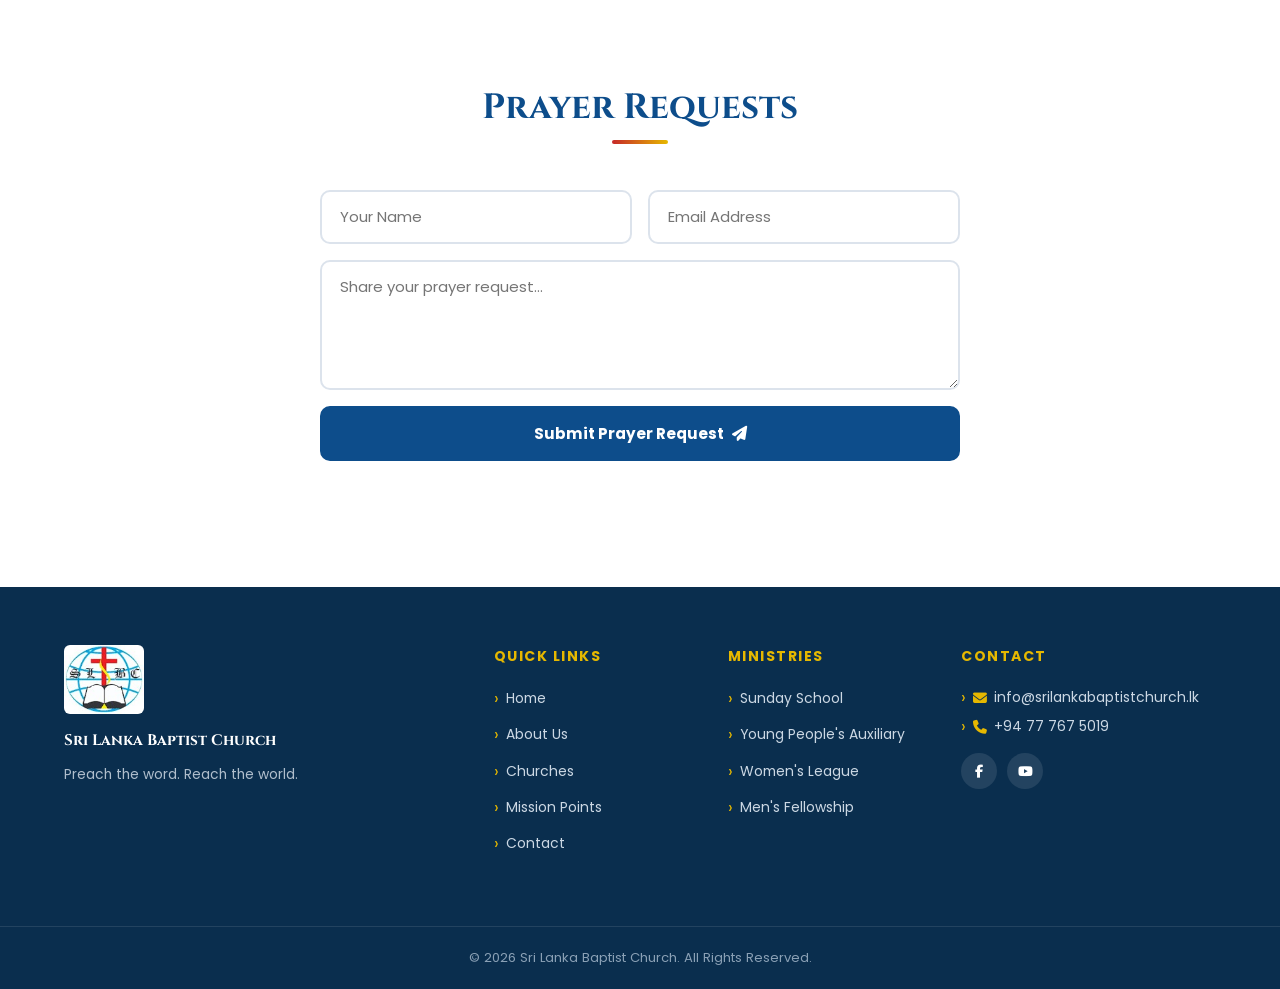
==== commit b65b20e3: "Fixing Bugs and Case sensisitve spelling mistakes" ====
--- a/Index.html
+++ b/Index.html
@@ -7,7 +7,7 @@
     <meta name="description" content="Sri Lanka Baptist Church – Connecting Baptist churches across Sri Lanka through fellowship, ministry and the Gospel since 1812.">
     <title>Sri Lanka Baptist Church | Home</title>
 
-    <link rel="stylesheet" href="css/global.css">
+    <link rel="stylesheet" href="CSS/global.css">
 
     <!-- Google Fonts -->
     <link href="https://fonts.googleapis.com/css2?family=Cinzel:wght@500;600;700&family=Poppins:wght@300;400;500;600;700&display=swap" rel="stylesheet">
@@ -44,18 +44,18 @@
 
     <nav class="navbar">
         <div class="container nav-container">
-            <a href="index.html" class="logo">
-                <img src="images/logo.jpg" alt="Sri Lanka Baptist Church Logo">
+            <a href="Index.html" class="logo">
+                <img src="Images/Logo.jpg" alt="Sri Lanka Baptist Church Logo">
                 <h2>Sri Lanka Baptist Church</h2>
             </a>
             <ul class="nav-links">
-                <li><a href="index.html" class="active">Home</a></li>
+                <li><a href="Index.html" class="active">Home</a></li>
                 <li class="dropdown">
                     <a href="about.html">About Us <i class="fas fa-chevron-down"></i></a>
                     <ul class="dropdown-menu">
                         <li><a href="about.html">About SLBC</a></li>
                         <li><a href="history.html">Our History</a></li>
-                        <li><a href="careycollege.html">Carey College</a></li>
+                        <li><a href="CareyCollege.html">Carey College</a></li>
                     </ul>
                 </li>
                 <li><a href="churches.html">Churches</a></li>
@@ -81,7 +81,7 @@
 <!-- ================= HERO ================= -->
 <section id="home" class="hero">
     <img
-        src="images/Index/Hero.jpg"
+        src="Images/Index/Hero.jpg"
         alt="Sri Lanka Baptist Church"
         class="hero-bg">
     <div class="hero-overlay"></div>
@@ -108,7 +108,7 @@
 <section id="about" class="section">
     <div class="container two-column">
         <div class="about-img" data-aos="fade-right">
-            <img src="images/Index/About.jpg" alt="Sri Lanka Baptist Church – About Us">
+            <img src="Images/Index/About.jpg" alt="Sri Lanka Baptist Church – About Us">
         </div>
         <div class="about-text" data-aos="fade-left">
             <span class="section-eyebrow">Who We Are</span>
@@ -160,7 +160,7 @@
                     the Baptist Missionary Society, and the establishment of
                     Carey College in Colombo.
                 </p>
-                <a href="careycollege.html"class="timeline-btn">Explore<i class="fas fa-arrow-right"></i>
+                <a href="CareyCollege.html" class="timeline-btn">Explore<i class="fas fa-arrow-right"></i>
                 </a>
             </div>
             <!-- CARD 3 -->
@@ -311,7 +311,7 @@
     <div class="container footer-grid">
 
         <div class="footer-column">
-            <img src="images/logo.jpg" alt="Sri Lanka Baptist Church Logo" class="footer-logo">
+            <img src="Images/Logo.jpg" alt="Sri Lanka Baptist Church Logo" class="footer-logo">
             <h3>Sri Lanka Baptist Church</h3>
             <p>Preach the word. Reach the world.</p>
         </div>
@@ -319,7 +319,7 @@
         <div class="footer-column">
             <h4>Quick Links</h4>
             <ul>
-                <li><a href="index.html">Home</a></li>
+                <li><a href="Index.html">Home</a></li>
                 <li><a href="about.html">About Us</a></li>
                 <li><a href="churches.html">Churches</a></li>
                 <li><a href="mission-points.html">Mission Points</a></li>
@@ -369,7 +369,7 @@
 
 <!-- LIGHTBOX -->
 <div class="lightbox" id="lightbox" role="dialog" aria-modal="true" aria-label="Image viewer">
-    <button class="lightbox-close" id="lightboxClose" aria-label="Close">&times</button>
+    <button class="lightbox-close" id="lightboxClose" aria-label="Close">&times;</button>
     <img src="" alt="Gallery enlarged view" id="lightboxImg">
 </div>
 
--- a/CSS/global.css
+++ b/CSS/global.css
@@ -0,0 +1,1613 @@
+
+/* ============================================================
+   1. CSS VARIABLES
+   ============================================================ */
+:root {
+    --primary-blue:  #1E73BE;
+    --deep-blue:     #0D4D8B;
+    --darker-blue:   #0A2E4E;
+    --primary-red:   #C62828;
+    --dark-red:      #9B1C1C;
+    --gold:          #E6B800;
+    --light-gold:    #FFD54F;
+    --white:         #ffffff;
+    --light-bg:      #F5F8FC;
+    --text:          #2b2b2b;
+    --text-light:    #666;
+    --border:        #dce3ec;
+    --shadow:        0 4px 20px rgba(0,0,0,.09);
+    --shadow-hover:  0 10px 35px rgba(0,0,0,.16);
+    --transition:    all 0.32s ease;
+    --radius:        10px;
+}
+
+/* ============================================================
+   2. RESET & BASE
+   ============================================================ */
+*, *::before, *::after {
+    margin:     0;
+    padding:    0;
+    box-sizing: border-box;
+}
+
+html { scroll-behavior: smooth; }
+
+body {
+    font-family: 'Poppins', sans-serif;
+    color:       var(--text);
+    background:  #fff;
+    overflow-x:  hidden;
+    line-height: 1.65;
+}
+
+img  { max-width: 100%; height: auto; display: block; }
+a    { text-decoration: none; color: inherit; }
+ul   { list-style: none; }
+
+/* Accessible focus ring */
+:focus-visible {
+    outline:        3px solid var(--gold);
+    outline-offset: 3px;
+    border-radius:  4px;
+}
+
+/* ============================================================
+   3. TYPOGRAPHY
+   ============================================================ */
+h1, h2, h3 { font-family: 'Cinzel', serif; line-height: 1.2; }
+h4, h5, h6  { font-family: 'Poppins', sans-serif; }
+
+/* ============================================================
+   4. LAYOUT UTILITIES
+   ============================================================ */
+.container {
+    width:     90%;
+    max-width: 1200px;
+    margin:    0 auto;
+}
+
+.section { padding: 90px 0; }
+.section.light { background: var(--light-bg); }
+
+.two-column {
+    display:         grid;
+    grid-template-columns: 1fr 1fr;
+    gap:             60px;
+    align-items:     center;
+}
+
+/* ============================================================
+   5. SHARED SECTION DECORATORS
+   ============================================================ */
+.title,
+.section-title {
+    text-align:    center;
+    color:         var(--deep-blue);
+    font-size:     clamp(1.6rem, 3vw, 2.2rem);
+    margin-bottom: 10px;
+}
+
+.section-subtitle {
+    text-align:    center;
+    color:         var(--text-light);
+    margin-bottom: 48px;
+    font-size:     1rem;
+}
+
+.section-eyebrow {
+    display:          inline-block;
+    background:       var(--light-gold);
+    color:            var(--darker-blue);
+    padding:          4px 16px;
+    border-radius:    20px;
+    font-size:        0.78rem;
+    font-weight:      700;
+    letter-spacing:   1.5px;
+    text-transform:   uppercase;
+    margin-bottom:    12px;
+}
+
+/* Centred decorative divider */
+.divider {
+    width:         56px;
+    height:        4px;
+    background:    linear-gradient(90deg, var(--primary-red), var(--gold));
+    margin:        10px auto 46px;
+    border-radius: 3px;
+}
+
+/* Left-aligned divider for two-column text */
+.divider-left {
+    width:         56px;
+    height:        4px;
+    background:    linear-gradient(90deg, var(--primary-red), var(--gold));
+    margin:        10px 0 22px;
+    border-radius: 3px;
+}
+
+/* ============================================================
+   6. BUTTONS
+   ============================================================ */
+.btn {
+    display:       inline-flex;
+    align-items:   center;
+    gap:           8px;
+    padding:       13px 32px;
+    background:    var(--gold);
+    color:         var(--darker-blue);
+    font-weight:   700;
+    font-family:   'Poppins', sans-serif;
+    font-size:     0.93rem;
+    border-radius: var(--radius);
+    border:        2px solid var(--gold);
+    cursor:        pointer;
+    letter-spacing: 0.4px;
+    position:      relative;
+    overflow:      hidden;
+    transition:
+        background-color 0.32s ease,
+        color            0.32s ease,
+        border-color     0.32s ease,
+        transform        0.32s ease,
+        box-shadow       0.32s ease;
+}
+
+.ripple{
+    position:absolute;
+    border-radius:50%;
+    transform:scale(0);
+    animation:ripple .6s linear;
+    background:rgba(255,255,255,.45);
+    pointer-events:none;
+}
+
+@keyframes ripple{
+    to{
+        transform:scale(4);
+        opacity:0;
+    }
+}
+
+.btn:hover {
+    background:  transparent;
+    color:       var(--gold);
+    transform:   translateY(-2px);
+    box-shadow:  var(--shadow-hover);
+}
+
+.btn:focus-visible {
+    outline:        2px solid var(--gold);
+    outline-offset: 3px;
+}
+
+.btn-primary {
+    background:   var(--deep-blue);
+    color:        var(--white);
+    border-color: var(--deep-blue);
+}
+.btn-primary:hover {
+    background:   var(--primary-blue);
+    color:        var(--white);
+    border-color: var(--primary-blue);
+}
+
+.btn-outline {
+    background:   transparent;
+    color:        var(--deep-blue);
+    border-color: var(--deep-blue);
+}
+.btn-outline:hover {
+    background: var(--deep-blue);
+    color:      var(--white);
+}
+
+.btn-red {
+    background:   var(--primary-red);
+    color:        var(--white);
+    border-color: var(--primary-red);
+}
+.btn-red:hover {
+    background:   var(--dark-red);
+    border-color: var(--dark-red);
+    color:        var(--white);
+}
+
+/* ============================================================
+   7. TOP HEADER
+   ============================================================ */
+.top-header {
+    background: var(--deep-blue);
+    color:      #fff;
+    padding:    9px 0;
+    font-size:  0.84rem;
+}
+.top-header .container {
+    display:         flex;
+    justify-content: space-between;
+    align-items:     center;
+}
+.top-left {
+    display:     flex;
+    align-items: center;
+    gap:         8px;
+}
+.top-right {
+    display:     flex;
+    gap:         12px;
+    align-items: center;
+}
+.top-right a {
+    color:          #fff;
+    width:          28px;
+    height:         28px;
+    display:        flex;
+    align-items:    center;
+    justify-content: center;
+    border-radius:  50%;
+    transition:     var(--transition);
+    font-size:      0.88rem;
+}
+.top-right a:hover {
+    background: rgba(255,255,255,.18);
+    color:      var(--light-gold);
+}
+
+/* ============================================================
+   8. NAVBAR
+   ============================================================ */
+.navbar {
+    position:   sticky;
+    top:        0;
+    background: #fff;
+    z-index:    999;
+    box-shadow: 0 3px 14px rgba(0,0,0,.08);
+    transition: var(--transition);
+}
+.navbar.scrolled { box-shadow: 0 5px 26px rgba(0,0,0,.14); }
+
+.nav-container {
+    display:         flex;
+    justify-content: space-between;
+    align-items:     center;
+    padding:         14px 0;
+}
+
+.logo {
+    display:     flex;
+    align-items: center;
+    gap:         12px;
+}
+.logo img {
+    height:        62px;
+    width:         auto;
+    border-radius: 6px;
+    object-fit:    contain;
+}
+.logo h2 {
+    font-family: 'Cinzel', serif;
+    color:       var(--deep-blue);
+    font-size:   1.08rem;
+    line-height: 1.35;
+}
+
+.nav-links {
+    display: flex;
+    gap:     26px;
+}
+.nav-links li { position: relative; }
+.nav-links > li > a {
+    color:       var(--deep-blue);
+    font-weight: 600;
+    font-size:   0.9rem;
+    padding:     6px 0;
+    position:    relative;
+    transition:  var(--transition);
+}
+.nav-links > li > a::after {
+    content:          '';
+    position:         absolute;
+    bottom:           0;
+    left:             0;
+    width:            0;
+    height:           2px;
+    background:       var(--gold);
+    transition:       var(--transition);
+    border-radius:    1px;
+}
+.nav-links > li > a:hover,
+.nav-links > li > a.active { color: var(--primary-blue); }
+.nav-links > li > a:hover::after,
+.nav-links > li > a.active::after { width: 100%; }
+
+/* Dropdown */
+.dropdown-menu {
+    display:       none;
+    position:      absolute;
+    top:           100%;
+    margin-top:    2px;
+    left:          0;
+    background:    #fff;
+    min-width:     235px;
+    box-shadow:    0 8px 28px rgba(0,0,0,.14);
+    border-radius: var(--radius);
+    border-top:    3px solid var(--gold);
+    overflow:      hidden;
+}
+.dropdown:hover .dropdown-menu,
+.dropdown:focus-within .dropdown-menu{
+    display:block;
+}
+.dropdown-menu li a {
+    display:       block;
+    padding:       12px 20px;
+    color:         var(--text);
+    font-weight:   500;
+    font-size:     0.88rem;
+    border-bottom: 1px solid var(--border);
+    transition:    var(--transition);
+}
+.dropdown-menu li:last-child a { border-bottom: none; }
+.dropdown-menu li a:hover {
+    background: var(--light-bg);
+    color:      var(--primary-blue);
+    padding-left: 28px;
+}
+
+.menu-btn {
+    display:    none;
+    cursor:     pointer;
+    font-size:  1.35rem;
+    color:      var(--deep-blue);
+    transition: var(--transition);
+    padding:    6px;
+    border-radius: 6px;
+}
+.menu-btn:hover { color: var(--primary-blue); background: var(--light-bg); }
+
+/* ============================================================
+   9. HERO
+   ============================================================ */
+.hero{
+    position:relative;
+    overflow:hidden;
+    min-height:100vh;
+    display:flex;
+    justify-content:center;
+    align-items:center;
+}
+.hero-bg{
+    position:absolute;
+    inset:0;
+    width:100%;
+    height:100%;
+    object-fit:cover;
+    z-index:0;
+}
+.hero-overlay {
+    position: absolute;
+    inset:    0;
+    background:rgba(0,0,0,.20);
+    z-index:1;
+}
+.hero-content {
+    position: relative;
+    z-index:  2;
+    color:    #fff;
+    max-width: 760px;
+    padding:  0 24px;
+    text-align: center;
+}
+.hero-content h1 {
+    font-size:     clamp(4rem, 5.5vw, 3.4rem);
+    margin-bottom: 22px;
+    text-shadow:   0 2px 14px rgba(0,0,0,.4);
+    letter-spacing: 1px;
+    text-align: center;
+}
+.heroSwiper { margin-bottom: 36px; }
+.heroSwiper .swiper-slide p {
+    font-size:      clamp(.95rem, 2.4vw, 1.35rem);
+    font-weight:    300;
+    letter-spacing: 3px;
+    text-transform: uppercase;
+    color:          var(--light-gold);
+    text-align: center;
+}
+.hero-btn {
+    font-size: 1rem;
+    padding:   14px 38px;
+    text-align: center;
+}
+
+/* ============================================================
+   10. ABOUT SECTION
+   ============================================================ */
+.about-img {
+    overflow:      hidden;
+    border-radius: 14px;
+    box-shadow:    0 14px 50px rgba(0,0,0,.15);
+}
+.about-img img {
+    width:      100%;
+    height:     100%;
+    object-fit: cover;
+    transition: transform .5s ease;
+    display:    block;
+}
+.about-img:hover img { transform: scale(1.04); }
+
+.about-text h2 {
+    color:         var(--deep-blue);
+    font-size:     clamp(1.7rem, 2.8vw, 2.2rem);
+    margin-bottom: 4px;
+}
+.about-text p {
+    color:         var(--text-light);
+    font-size:     .98rem;
+    margin-bottom: 14px;
+    line-height:   1.75;
+}
+
+/* ============================================================
+   11. HISTORY / TIMELINE
+   ============================================================ */
+.timeline {
+    display:               grid;
+    grid-template-columns: repeat(3, 1fr);
+    gap:                   28px;
+}
+.timeline-box {
+    background:     #fff;
+    border-radius:  12px;
+    padding:        38px 28px 32px;
+    text-align:     center;
+    box-shadow:     var(--shadow);
+    border-top:     4px solid var(--gold);
+    transition:     var(--transition);
+    display:        flex;
+    flex-direction: column;
+    align-items:    center;
+}
+.timeline-box:hover {
+    transform:      translateY(-7px);
+    box-shadow:     var(--shadow-hover);
+    border-top-color: var(--primary-red);
+}
+.timeline-year {
+    font-family:   'Cinzel', serif;
+    font-size:     1.4rem;
+    font-weight:   700;
+    color:         var(--deep-blue);
+    margin-bottom: 14px;
+    line-height:   1;
+}
+.timeline-box p {
+    color:         var(--text-light);
+    font-size:     .92rem;
+    line-height:   1.7;
+    margin-bottom: 24px;
+    flex-grow:     1;
+}
+.timeline-btn {
+    display:       inline-flex;
+    align-items:   center;
+    gap:           7px;
+    padding:       9px 24px;
+    background:    var(--deep-blue);
+    color:         var(--white);
+    border-radius: 6px;
+    font-size:     .83rem;
+    font-weight:   700;
+    border:        2px solid var(--deep-blue);
+    transition:    var(--transition);
+    letter-spacing: .3px;
+}
+.timeline-btn:hover {
+    background:   transparent;
+    color:        var(--deep-blue);
+}
+
+/* ============================================================
+   12. EXECUTIVE COMMITTEE
+   ============================================================ */
+.committee-grid {
+    display:               grid;
+    grid-template-columns: repeat(6, 1fr);
+    gap:                   28px;
+}
+
+.member-card {
+    background:    #fff;
+    border-radius: 12px;
+    overflow:      hidden;
+    box-shadow:    var(--shadow);
+    transition:    var(--transition);
+    border-bottom: 4px solid transparent;
+    grid-column:   span 2;
+}
+.committee-grid .member-card:nth-child(4) {
+    grid-column: 2 / span 2;
+}
+
+.committee-grid .member-card:nth-child(5) {
+    grid-column: 4 / span 2;
+}
+.member-card:hover {
+    transform:    translateY(-7px);
+    box-shadow:   var(--shadow-hover);
+    border-bottom-color: var(--gold);
+}
+.member-img-wrap { overflow: hidden; }
+.member-img-wrap img {
+    width:      100%;
+    height:     250px;
+    object-fit: cover;
+    transition: transform .45s ease;
+}
+.member-card:hover .member-img-wrap img { transform: scale(1.06); }
+.member-info { padding: 20px 20px 24px; text-align: center; }
+.member-info h3 {
+    color:         var(--deep-blue);
+    font-size:     .99rem;
+    margin-bottom: 5px;
+}
+.member-info p { color: var(--text-dark); font-size: .93rem; }
+
+.church-detail {
+    align-items:   center;
+    gap:           10px;
+    margin-bottom: 9px;
+    font-size:     .86rem;
+    color:         var(--text-light);
+    line-height:   1.5;
+}
+.church-detail i {
+    color:      var(--primary-blue);
+    font-size:  .82rem;
+    flex-shrink: 0;
+    margin-top: 3px;
+    width:      14px;
+    text-align: center;
+}
+.church-detail a {
+    color:      var(--text-light);
+    transition: var(--transition);
+}
+.church-detail a:hover { color: var(--primary-blue); }
+
+/* ============================================================
+   13. MINISTRIES
+   ============================================================ */
+.ministry-grid {
+    display:               grid;
+    grid-template-columns: repeat(2, 1fr);
+    gap:                   22px;
+}
+.ministry-card {
+    background:    linear-gradient(135deg, var(--deep-blue) 0%, var(--primary-blue) 100%);
+    color:         var(--white);
+    padding:       38px 32px;
+    border-radius: 14px;
+    display:       flex;
+    flex-direction: column;
+    align-items:   flex-start;
+    min-height:    160px;
+    position:      relative;
+    overflow:      hidden;
+    transition:    var(--transition);
+    box-shadow:    var(--shadow);
+}
+.ministry-card::after {
+    content:       '';
+    position:      absolute;
+    bottom:        -40px;
+    right:         -40px;
+    width:         120px;
+    height:        120px;
+    border-radius: 50%;
+    background:    rgba(255,255,255,.07);
+    transition:    transform .4s ease;
+}
+.ministry-card:hover::after { transform: scale(2.5); }
+.ministry-card:hover {
+    background: linear-gradient(135deg, var(--primary-red) 0%, var(--dark-red) 100%);
+    transform:  translateY(-5px);
+    box-shadow: var(--shadow-hover);
+}
+.ministry-icon {
+    font-size:     1.9rem;
+    color:         var(--light-gold);
+    margin-bottom: 14px;
+    position:      relative;
+    z-index:       1;
+}
+.ministry-card h3 {
+    color:     var(--white);
+    font-size: 1.02rem;
+    position:  relative;
+    z-index:   1;
+    flex-grow: 1;
+}
+.ministry-arrow {
+    margin-top: 16px;
+    color:      var(--light-gold);
+    font-size:  .9rem;
+    position:   relative;
+    z-index:    1;
+    transition: var(--transition);
+}
+.ministry-card:hover .ministry-arrow { transform: translateX(5px); }
+
+/* ============================================================
+   14. EVENTS
+   ============================================================ */
+.events-list {
+    display:        flex;
+    flex-direction: column;
+    gap:            18px;
+    max-width:      820px;
+    margin:         0 auto;
+}
+.event-card {
+    display:       flex;
+    align-items:   center;
+    gap:           22px;
+    background:    #fff;
+    border-left:   5px solid var(--gold);
+    padding:       22px 28px 22px 22px;
+    border-radius: 0 12px 12px 0;
+    box-shadow:    var(--shadow);
+    transition:    var(--transition);
+    position:      relative;
+}
+.event-card:hover {
+    border-left-color: var(--primary-red);
+    transform:         translateX(5px);
+    box-shadow:        var(--shadow-hover);
+}
+.event-date {
+    min-width:     68px;
+    text-align:    center;
+    background:    var(--deep-blue);
+    color:         #fff;
+    padding:       14px 10px;
+    border-radius: 8px;
+    line-height:   1.2;
+    flex-shrink:   0;
+}
+.event-date span {
+    display:        block;
+    font-size:      .7rem;
+    font-weight:    700;
+    letter-spacing: 2px;
+    color:          var(--light-gold);
+    text-transform: uppercase;
+}
+.event-date strong {
+    display:     block;
+    font-size:   1.25rem;
+    font-family: 'Cinzel', serif;
+}
+.event-info { flex-grow: 1; }
+.event-info h4 {
+    color:         var(--deep-blue);
+    font-weight:   700;
+    font-size:     1.05rem;
+    margin-bottom: 5px;
+}
+.event-info p { color: var(--text-light); font-size: .88rem; line-height: 1.65; }
+.event-tag {
+    background:    var(--light-bg);
+    color:         var(--deep-blue);
+    padding:       4px 12px;
+    border-radius: 20px;
+    font-size:     .75rem;
+    font-weight:   600;
+    white-space:   nowrap;
+    border:        1px solid var(--border);
+}
+
+/* ============================================================
+   15. NEWSLETTER
+   ============================================================ */
+.newsletter-card {
+    background:      #fff;
+    border:          2px solid var(--border);
+    border-radius:   14px;
+    padding:         26px 34px;
+    display:         flex;
+    justify-content: space-between;
+    align-items:     center;
+    box-shadow:      var(--shadow);
+    transition:      var(--transition);
+    max-width:       820px;
+    margin:          0 auto;
+}
+.newsletter-card:hover {
+    border-color: var(--primary-blue);
+    box-shadow:   var(--shadow-hover);
+}
+.newsletter-info {
+    display:     flex;
+    align-items: center;
+    gap:         18px;
+}
+.newsletter-info i {
+    font-size: 2.6rem;
+    color:     var(--primary-red);
+}
+.newsletter-info strong {
+    display:     block;
+    color:       var(--deep-blue);
+    font-size:   1.05rem;
+    font-weight: 700;
+}
+.newsletter-info p { color: var(--text-light); font-size: .85rem; margin-top: 3px; }
+
+/* ============================================================
+   16. GALLERY
+   ============================================================ */
+.gallery-grid {
+    display:               grid;
+    grid-template-columns: repeat(4, 1fr);
+    gap:                   14px;
+}
+.gallery-grid img {
+    width:         100%;
+    height:        210px;
+    object-fit:    cover;
+    border-radius: 10px;
+    cursor:        pointer;
+    transition:    var(--transition);
+}
+.gallery-grid img:hover {
+    transform:  scale(1.05);
+    box-shadow: 0 10px 32px rgba(0,0,0,.26);
+    z-index:    2;
+    position:   relative;
+}
+
+/* ============================================================
+   17. DONATION SECTION
+   ============================================================ */
+.donation {
+    background: linear-gradient(135deg, var(--primary-red) 0%, var(--dark-red) 100%);
+    color:      #fff;
+    text-align: center;
+    padding:    90px 24px;
+    position:   relative;
+    overflow:   hidden;
+}
+.donation::before,
+.donation::after {
+    content:          '';
+    position:         absolute;
+    border-radius:    50%;
+    background:       rgba(255,255,255,.06);
+}
+.donation::before { width: 340px; height: 340px; top: -130px; left: -100px; }
+.donation::after  { width: 280px; height: 280px; bottom: -100px; right: -80px; }
+
+.donation-inner {
+    position:  relative;
+    z-index:   1;
+    max-width: 680px;
+    margin:    0 auto;
+}
+.donation-icon {
+    font-size:     3.5rem;
+    color:         var(--light-gold);
+    margin-bottom: 18px;
+    opacity:       .9;
+}
+.donation h2 { font-size: clamp(1.7rem, 3.5vw, 2.2rem); margin-bottom: 16px; }
+.donation p  { font-size: 1.03rem; opacity: .9; margin-bottom: 32px; line-height: 1.7; }
+.donation-btn {
+    background:   var(--gold);
+    color:        var(--darker-blue);
+    border-color: var(--gold);
+    font-size:    1rem;
+    padding:      14px 38px;
+}
+.donation-btn:hover {
+    background:   var(--white);
+    color:        var(--primary-red);
+    border-color: var(--white);
+    transform:    translateY(-3px);
+}
+
+/* ============================================================
+   18. PRAYER REQUEST FORM
+   ============================================================ */
+#prayerForm {
+    max-width:      640px;
+    margin:         0 auto;
+    display:        flex;
+    flex-direction: column;
+    gap:            16px;
+}
+.form-row {
+    display: grid;
+    grid-template-columns: 1fr 1fr;
+    gap:     16px;
+}
+#prayerForm input,
+#prayerForm textarea {
+    padding:     14px 18px;
+    border:      2px solid var(--border);
+    border-radius: var(--radius);
+    font-family: 'Poppins', sans-serif;
+    font-size:   .93rem;
+    color:       var(--text);
+    background:  #fff;
+    transition:  var(--transition);
+    width:       100%;
+}
+#prayerForm input:focus,
+#prayerForm textarea:focus {
+    outline:    none;
+    border-color: var(--primary-blue);
+    box-shadow: 0 0 0 3px rgba(30,115,190,.12);
+}
+#prayerForm textarea { height: 130px; resize: vertical; }
+#prayerForm button {
+    padding:       14px 36px;
+    background:    var(--deep-blue);
+    color:         var(--white);
+    border:        2px solid var(--deep-blue);
+    border-radius: var(--radius);
+    font-family:   'Poppins', sans-serif;
+    font-size:     .95rem;
+    font-weight:   700;
+    cursor:        pointer;
+    transition:    var(--transition);
+    display:       inline-flex;
+    align-items:   center;
+    justify-content: center;
+    gap:           8px;
+}
+#prayerForm button:hover {
+    background:   transparent;
+    color:        var(--deep-blue);
+    transform:    translateY(-2px);
+    box-shadow:   var(--shadow-hover);
+}
+.form-msg {
+    font-size:  .88rem;
+    text-align: center;
+    min-height: 20px;
+    font-weight: 600;
+}
+.form-msg.success { color: #2e7d32; }
+.form-msg.error   { color: var(--primary-red); }
+
+/* ============================================================
+   19. FOOTER
+   ============================================================ */
+.footer { background: var(--darker-blue); color: #fff; }
+.footer-grid {
+    display:               grid;
+    grid-template-columns: 2fr 1fr 1fr 1.3fr;
+    gap:                   38px;
+    padding:               58px 0;
+}
+.footer-logo {
+    width:         80px;
+    border-radius: 6px;
+    margin-bottom: 16px;
+}
+.footer-column h3 {
+    font-family:   'Cinzel', serif;
+    color:         var(--white);
+    font-size:     .95rem;
+    margin-bottom: 12px;
+    line-height:   1.45;
+}
+.footer-column > p {
+    color:       #b0becc;
+    font-size:   .87rem;
+    line-height: 1.75;
+}
+.footer-column h4 {
+    color:          var(--gold);
+    margin-bottom:  18px;
+    font-size:      .88rem;
+    font-weight:    700;
+    text-transform: uppercase;
+    letter-spacing: 1.5px;
+}
+.footer-column p {
+    color:         #b0becc;
+    font-size:     .86rem;
+    margin-bottom: 7px;
+    display:       flex;
+    align-items:   flex-start;
+    gap:           8px;
+    line-height:   1.6;
+}
+.footer-column p i { color: var(--gold); margin-top: 3px; flex-shrink: 0; }
+.footer-column ul li { margin-bottom: 10px; }
+.footer-column a {
+    color:       #ccd8e4;
+    font-size:   .87rem;
+    transition:  var(--transition);
+    display:     inline-flex;
+    align-items: center;
+    gap:         7px;
+}
+.footer-column a::before {
+    content:    '›';
+    color:      var(--gold);
+    font-size:  1.05rem;
+    line-height: 1;
+}
+.footer-column a:hover {
+    color:       var(--gold);
+    padding-left: 4px;
+}
+.footer-social {
+    display:    flex;
+    gap:        10px;
+    margin-top: 16px;
+    flex-wrap:  wrap;
+}
+.footer-social a {
+    width:           36px;
+    height:          36px;
+    background:      rgba(255,255,255,.1);
+    border-radius:   50%;
+    display:         flex;
+    align-items:     center;
+    justify-content: center;
+    font-size:       .82rem;
+    transition:      var(--transition);
+    color:           #fff;
+    flex-shrink:     0;
+}
+.footer-social a::before { display: none; }
+.footer-social a:hover {
+    background:   var(--gold);
+    color:        var(--darker-blue);
+    transform:    translateY(-3px);
+    padding-left: 0;
+}
+.footer-bottom {
+    text-align:   center;
+    padding:      20px;
+    border-top:   1px solid rgba(255,255,255,.1);
+    font-size:    .82rem;
+    color:        #8aa0b5;
+}
+
+/* ============================================================
+   20. FLOATING FACEBOOK BUTTON
+   ============================================================ */
+.fb-float{
+    position:fixed;
+    bottom:88px;
+    right:22px;
+    width:50px;
+    height:50px;
+    background:#1877F2;
+    color:#fff;
+    border-radius:50%;
+    display:flex;
+    justify-content:center;
+    align-items:center;
+    font-size:1.22rem;
+    box-shadow:0 4px 18px rgba(24,119,242,.45);
+    z-index:996;
+    transition:var(--transition);
+}
+
+.fb-float:hover{
+    transform:scale(1.12) translateY(-3px);
+    box-shadow:0 8px 28px rgba(24,119,242,.65);
+    color:#fff;
+}
+
+/* ============================================================
+   FLOATING INSTAGRAM BUTTON
+============================================================ */
+.insta-float{
+    position:fixed;
+    bottom:150px;
+    right:22px;
+    width:50px;
+    height:50px;
+    border-radius:50%;
+    display:flex;
+    justify-content:center;
+    align-items:center;
+    color:#fff;
+    font-size:1.25rem;
+    background:linear-gradient(
+        45deg,
+        #F58529,
+        #DD2A7B,
+        #8134AF,
+        #515BD4
+    );
+    box-shadow:0 4px 18px rgba(221,42,123,.45);
+    z-index:996;
+    transition:var(--transition);
+}
+
+.insta-float:hover{
+    transform:scale(1.12) translateY(-3px);
+    box-shadow:0 8px 28px rgba(221,42,123,.65);
+    color:#fff;
+}
+
+/* ============================================================
+   21. BACK-TO-TOP BUTTON
+   ============================================================ */
+#topBtn {
+    position:        fixed;
+    bottom:          24px;
+    right:           22px;
+    width:           44px;
+    height:          44px;
+    background:      var(--deep-blue);
+    color:           #fff;
+    border:          none;
+    border-radius:   50%;
+    font-size:       1rem;
+    cursor:          pointer;
+    box-shadow:      var(--shadow);
+    z-index:         995;
+    transition:      var(--transition);
+    display:         none;
+    align-items:     center;
+    justify-content: center;
+}
+#topBtn.visible { display: flex; }
+#topBtn:hover {
+    background: var(--primary-red);
+    transform:  translateY(-3px);
+    box-shadow: 0 6px 20px rgba(198,40,40,.4);
+}
+
+/* ============================================================
+   22. LIGHTBOX
+   ============================================================ */
+.lightbox {
+    position:        fixed;
+    inset:           0;
+    background:      rgba(0,0,0,.92);
+    z-index:         9999;
+    display:         flex;
+    align-items:     center;
+    justify-content: center;
+    opacity:         0;
+    pointer-events:  none;
+    transition:      opacity .32s ease;
+}
+.lightbox.active {
+    opacity:        1;
+    pointer-events: all;
+}
+.lightbox img {
+    max-width:    88vw;
+    max-height:   84vh;
+    border-radius: 10px;
+    box-shadow:   0 22px 70px rgba(0,0,0,.55);
+    object-fit:   contain;
+}
+.lightbox-close {
+    position:   absolute;
+    top:        18px;
+    right:      26px;
+    color:      #fff;
+    font-size:  2.2rem;
+    cursor:     pointer;
+    background: none;
+    border:     none;
+    line-height: 1;
+    transition: var(--transition);
+    font-family: 'Poppins', sans-serif;
+}
+.lightbox-close:hover {
+    color:     var(--gold);
+    transform: rotate(90deg) scale(1.15);
+}
+
+/* ============================================================
+   23. MINISTRY/ABOUT PAGE HERO BANNER (reusable)
+   ============================================================ */
+.page-hero {
+    background:      linear-gradient(135deg, var(--darker-blue) 0%, var(--deep-blue) 100%);
+    color:           #fff;
+    text-align:      center;
+    padding:         80px 20px 72px;
+    position:        relative;
+    overflow:        hidden;
+}
+.page-hero::before {
+    content:       '';
+    position:      absolute;
+    inset:         0;
+    background:    url('images/hero-bg.jpg') center/cover no-repeat;
+    opacity:       .14;
+}
+.page-hero-content { position: relative; z-index: 1; }
+.page-hero h1 { font-size: clamp(1.8rem, 4vw, 2.8rem); margin-bottom: 12px; }
+.page-hero p  { font-size: 1rem; opacity: .85; max-width: 560px; margin: 0 auto; }
+.breadcrumb {
+    display:         flex;
+    align-items:     center;
+    gap:             8px;
+    justify-content: center;
+    margin-top:      18px;
+    font-size:       .82rem;
+    opacity:         .75;
+}
+.breadcrumb a { color: var(--light-gold); }
+.breadcrumb a:hover { text-decoration: underline; }
+
+/* ============================================================
+   24. REUSABLE CARD
+   ============================================================ */
+.info-card {
+    background:    #fff;
+    border-radius: 14px;
+    padding:       30px 28px;
+    box-shadow:    var(--shadow);
+    transition:    var(--transition);
+    border-top:    4px solid var(--gold);
+}
+.info-card:hover {
+    transform:    translateY(-6px);
+    box-shadow:   var(--shadow-hover);
+    border-top-color: var(--primary-red);
+}
+.info-card h3 {
+    color:         var(--deep-blue);
+    margin-bottom: 10px;
+    font-size:     1.08rem;
+}
+.info-card p {
+    color:     var(--text-light);
+    font-size: .9rem;
+    line-height: 1.7;
+}
+
+/* ============================================================
+   25. RESPONSIVE
+   ============================================================ */
+@media (max-width: 1024px) {
+    .footer-grid { grid-template-columns: 1fr 1fr; gap: 30px; }
+    .timeline    { grid-template-columns: 1fr; max-width: 460px; margin-left: auto; margin-right: auto; }
+    .gallery-grid { grid-template-columns: repeat(2, 1fr); }
+}
+
+@media (max-width: 900px) {
+    /* Mobile navigation – slide-in drawer */
+    .nav-links {
+        display:        flex;
+        flex-direction: column;
+        position:       fixed;
+        top:            0;
+        left:           0;
+        width:          72vw;
+        max-width:      310px;
+        height:         100vh;
+        background:     var(--darker-blue);
+        gap:            0;
+        padding:        80px 0 40px;
+        z-index:        1000;
+        box-shadow:     4px 0 34px rgba(0,0,0,.35);
+        transform:      translateX(-110%);
+        transition:     transform .34s cubic-bezier(.4,0,.2,1);
+        overflow-y:     auto;
+    }
+    .nav-links.open { transform: translateX(0); }
+
+    .nav-links li { border-bottom: 1px solid rgba(255,255,255,.1); }
+    .nav-links > li > a {
+        display:      block;
+        padding:      16px 28px;
+        color:        #dce8f4;
+        font-size:    .98rem;
+    }
+    .nav-links > li > a::after { display: none; }
+    .nav-links > li > a:hover,
+    .nav-links > li > a.active {
+        color:      var(--light-gold);
+        background: rgba(255,255,255,.07);
+    }
+
+    /* Mobile dropdown */
+    .dropdown-menu {
+        position:      static;
+        box-shadow:    none;
+        border-top:    none;
+        border-radius: 0;
+        background:    rgba(0,0,0,.22);
+        display:       none;
+    }
+    .dropdown.open .dropdown-menu { display: block; }
+    .dropdown-menu li a {
+        color:        #b0c8df;
+        padding:      11px 42px;
+        font-size:    .86rem;
+        border-bottom: none;
+    }
+    .dropdown-menu li a:hover {
+        color:       var(--light-gold);
+        background:  rgba(255,255,255,.06);
+        padding-left: 48px;
+    }
+
+    /* Hamburger always visible */
+    .menu-btn { display: flex; align-items: center; justify-content: center; }
+
+    /* Overlay behind drawer */
+    .menu-overlay {
+        position: fixed;
+        inset:    0;
+        background: rgba(0,0,0,.52);
+        z-index:  999;
+        display:  none;
+    }
+    .menu-overlay.active { display: block; }
+
+    .two-column    { grid-template-columns: 1fr; gap: 34px; }
+    .ministry-grid { grid-template-columns: 1fr; }
+    .committee-grid { grid-template-columns: 1fr; max-width: 360px; margin: 0 auto; }
+    .form-row { grid-template-columns: 1fr; }
+    .footer-grid  { grid-template-columns: 1fr; text-align: center; }
+    .footer-column a::before { display: none; }
+    .footer-column p { justify-content: center; }
+    .footer-social { justify-content: center; }
+    .newsletter-card { flex-direction: column; gap: 18px; text-align: center; }
+    .newsletter-info  { flex-direction: column; }
+}
+
+@media (max-width: 600px) {
+    .section          { padding: 60px 0; }
+    .gallery-grid     { grid-template-columns: 1fr 1fr; }
+    .event-card       { flex-wrap: wrap; gap: 14px; }
+    .event-tag        { order: -1; }
+    .top-header .container { flex-direction: column; gap: 8px; text-align: center; }
+    .logo h2          { font-size: .88rem; }
+    .logo img         { height: 48px; }
+}
+
+@media (prefers-reduced-motion: reduce) {
+    *, *::before, *::after { transition: none !important; animation: none !important; }
+}
+
+/* ============================================================
+   26. MINISTRY PAGES (BWL · BYPA · SLBS · BMF)
+   ============================================================ */
+
+/* ---------- Ministry Hero ---------- */
+.ministry-hero{
+    position:relative;
+    min-height:65vh;
+    display:flex;
+    justify-content:center;
+    align-items:center;
+    text-align:center;
+    overflow:hidden;
+}
+
+.ministry-hero .hero-bg{
+    position:absolute;
+    inset:0;
+    width:100%;
+    height:100%;
+    object-fit:cover;
+    z-index:0;
+}
+
+.ministry-hero-overlay{
+    position:absolute;
+    inset:0;
+    background:linear-gradient(
+        rgba(10,46,78,.75),
+        rgba(198,40,40,.45)
+    );
+    z-index:1;
+}
+
+.ministry-hero-content{
+    position:relative;
+    z-index:2;
+    max-width:850px;
+    padding:0 25px;
+    color:#fff;
+}
+.ministry-hero-content .hero-tagline {
+    font-size:      clamp(.88rem, 1.8vw, 1.1rem);
+    font-weight:    300;
+    letter-spacing: 2.5px;
+    text-transform: uppercase;
+    color:          var(--light-gold);
+    opacity:        .92;
+}
+.ministry-hero-content h1{
+    text-shadow:
+    0 4px 18px rgba(0,0,0,.45);
+    font-size:     clamp(2rem, 4vw, 3rem);
+}
+
+/* ---------- Ministry About Grid (logo card + body text) ---------- */
+.ministry-about-grid {
+    display:               grid;
+    grid-template-columns: 300px 1fr;
+    gap:                   56px;
+    align-items:           start;
+}
+.ministry-logo-card {
+    background:    #fff;
+    border-radius: 18px;
+    padding:       40px 25px;
+    box-shadow:    var(--shadow);
+    text-align:    center;
+    border-top:    5px solid var(--primary-red);
+    position:      sticky;
+    top:           120px;
+    transition:    var(--transition);
+}
+.ministry-logo-card img{
+    width:240px;
+    height:240px;
+    object-fit:contain;
+    display:block;
+    margin:0 auto 22px;
+    padding:0;
+    background:transparent;
+    border-radius:0;
+    filter:drop-shadow(0 6px 18px rgba(0,0,0,.15));
+    transition:var(--transition);
+}
+.ministry-logo-card:hover img{
+    transform:scale(1.05);
+}
+.ministry-logo-card h3 {
+    color:         var(--deep-blue);
+    font-size:     1rem;
+    margin-bottom: 8px;
+    line-height:   1.3;
+}
+.ministry-logo-card .meta {
+    color:       var(--text-light);
+    font-size:   .84rem;
+    line-height: 1.6;
+    margin-bottom: 12px;
+}
+.ministry-badge {
+    display:        inline-block;
+    background:     var(--primary-red);
+    color:          #fff;
+    padding:        4px 14px;
+    border-radius:  20px;
+    font-size:      .76rem;
+    font-weight:    700;
+    letter-spacing: 1px;
+    text-transform: uppercase;
+    margin-top:     6px;
+}
+.ministry-badge.gold {
+    background: var(--gold);
+    color:      var(--darker-blue);
+}
+
+.ministry-body-text p {
+    color:         var(--text-light);
+    font-size:     .97rem;
+    line-height:   1.88;
+    margin-bottom: 20px;
+}
+.ministry-logo{
+
+    width:220px;
+
+    max-width:100%;
+
+    height:auto;
+
+    display:block;
+
+    margin:0 auto 25px;
+
+    object-fit:contain;
+
+}
+
+/* ---------- Project / Activity Cards ---------- */
+.project-grid {
+    display:               grid;
+    grid-template-columns: repeat(3, 1fr);
+    gap:                   26px;
+}
+.project-card {
+    background:     #fff;
+    border-radius:  14px;
+    padding:        36px 28px;
+    box-shadow:     var(--shadow);
+    border-top:     4px solid var(--gold);
+    transition:     var(--transition);
+    text-align:     center;
+    display:        flex;
+    flex-direction: column;
+    align-items:    center;
+}
+.project-card:hover {
+    transform:    translateY(-8px);
+    box-shadow:   var(--shadow-hover);
+    border-top-color: var(--primary-red);
+}
+.project-card-icon {
+    width:           60px;
+    height:          60px;
+    border-radius:   50%;
+    background:      linear-gradient(135deg, var(--deep-blue), var(--primary-blue));
+    display:         flex;
+    align-items:     center;
+    justify-content: center;
+    font-size:       1.45rem;
+    color:           var(--light-gold);
+    margin-bottom:   20px;
+    flex-shrink:     0;
+    transition:      var(--transition);
+}
+.project-card:hover .project-card-icon {
+    background: linear-gradient(135deg, var(--primary-red), var(--dark-red));
+    transform:  rotate(8deg) scale(1.08);
+}
+.project-card h3 {
+    color:         var(--deep-blue);
+    font-size:     1.05rem;
+    margin-bottom: 10px;
+}
+.project-card p {
+    color:     var(--text-light);
+    font-size: .9rem;
+    line-height: 1.72;
+    flex-grow: 1;
+}
+
+/* ---------- Vision Section ---------- */
+.vision-section {
+    background: linear-gradient(135deg, var(--darker-blue) 0%, var(--deep-blue) 100%);
+    color:      #fff;
+    text-align: center;
+    padding:    90px 24px;
+    position:   relative;
+    overflow:   hidden;
+}
+.vision-section::before {
+    content:       '';
+    position:      absolute;
+    top:           -90px;
+    right:         -90px;
+    width:         280px;
+    height:        280px;
+    border-radius: 50%;
+    background:    rgba(230,184,0,.07);
+}
+.vision-section::after {
+    content:       '';
+    position:      absolute;
+    bottom:        -80px;
+    left:          -60px;
+    width:         220px;
+    height:        220px;
+    border-radius: 50%;
+    background:    rgba(198,40,40,.08);
+}
+.vision-section .title     { color: var(--white); }
+.vision-section .divider   { background: linear-gradient(90deg, var(--gold), var(--light-gold)); }
+
+.vision-box {
+    position:    relative; 
+    z-index:     1;
+    max-width:   740px;
+    margin:      0 auto;
+    font-family: 'Cinzel', serif;
+    font-size:   clamp(1.05rem, 2.4vw, 1.45rem);
+    font-style:  italic;
+    line-height: 1.75;
+    color:       var(--light-gold);
+    padding:     10px 40px;
+    border:      none;
+}
+.vision-box::before { 
+    content:     '\201C';
+    position:    absolute;
+    top:         -10px;
+    left:        0;
+    font-size:   5rem;
+    color:       rgba(230,184,0,.22);
+    line-height: 1;
+}
+.vision-box::after {
+    content:     '\201D';
+    position:    absolute;
+    bottom:      -32px;
+    right:       0;
+    font-size:   5rem;
+    color:       rgba(230,184,0,.22);
+    line-height: 1;
+}
+
+/* ---------- Ministry Contact Cards ---------- */
+.ministry-contact-grid {
+    display:               grid;
+    grid-template-columns: repeat(3, 1fr);
+    gap:                   24px;
+    max-width:             900px;
+    margin:                0 auto;
+}
+.contact-detail-card {
+    background:    #fff;
+    border-radius: 14px;
+    padding:       32px 24px;
+    box-shadow:    var(--shadow);
+    text-align:    center;
+    transition:    var(--transition);
+    border-bottom: 3px solid transparent;
+}
+.contact-detail-card:hover {
+    transform:    translateY(-6px);
+    box-shadow:   var(--shadow-hover);
+    border-bottom-color: var(--gold);
+}
+.contact-detail-card .icon-wrap {
+    width:           54px;
+    height:          54px;
+    border-radius:   50%;
+    background:      var(--light-bg);
+    display:         flex;
+    align-items:     center;
+    justify-content: center;
+    margin:          0 auto 14px;
+    font-size:       1.4rem;
+    color:           var(--primary-red);
+    transition:      var(--transition);
+}
+.contact-detail-card:hover .icon-wrap {
+    background: var(--primary-red);
+    color:      #fff;
+}
+.contact-detail-card h4 {
+    color:          var(--deep-blue);
+    font-size:      .82rem;
+    font-weight:    700;
+    text-transform: uppercase;
+    letter-spacing: 1.2px;
+    margin-bottom:  8px;
+}
+.contact-detail-card p {
+    color:     var(--text-light);
+    font-size: .9rem;
+    line-height: 1.6;
+}
+
+/* ---------- Ministry Responsive ---------- */
+@media (max-width: 900px) {
+    .ministry-about-grid {
+        grid-template-columns: 1fr;
+    }
+    .ministry-logo-card {
+        position:  static;
+        max-width: 360px;
+        margin:    0 auto;
+    }
+    .project-grid {
+        grid-template-columns: 1fr;
+        max-width: 460px;
+        margin:    0 auto;
+    }
+    .ministry-contact-grid {
+        grid-template-columns: 1fr;
+        max-width: 360px;
+    }
+}
+@media (max-width: 600px) {
+    .ministry-hero { height: 62vh; min-height: 400px; }
+    .ministry-hero-logo { width: 80px; height: 80px; }
+}
